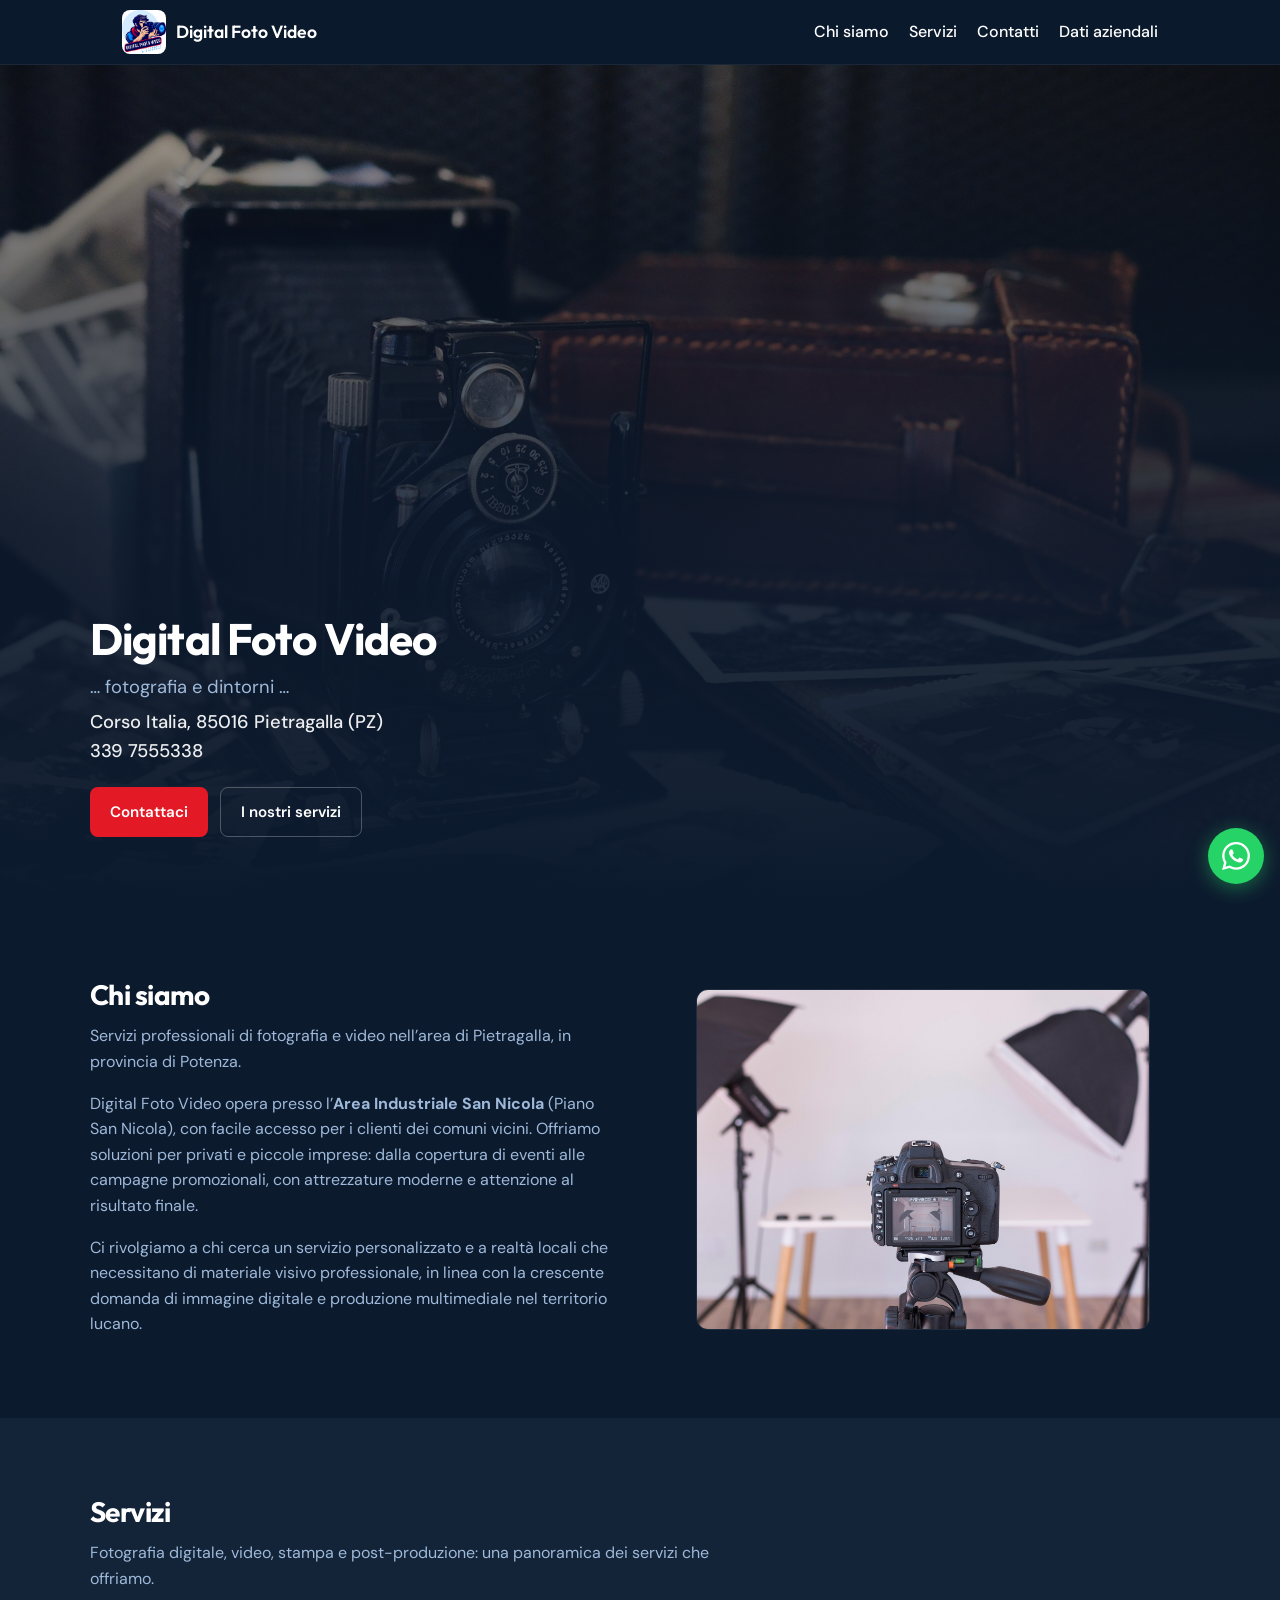
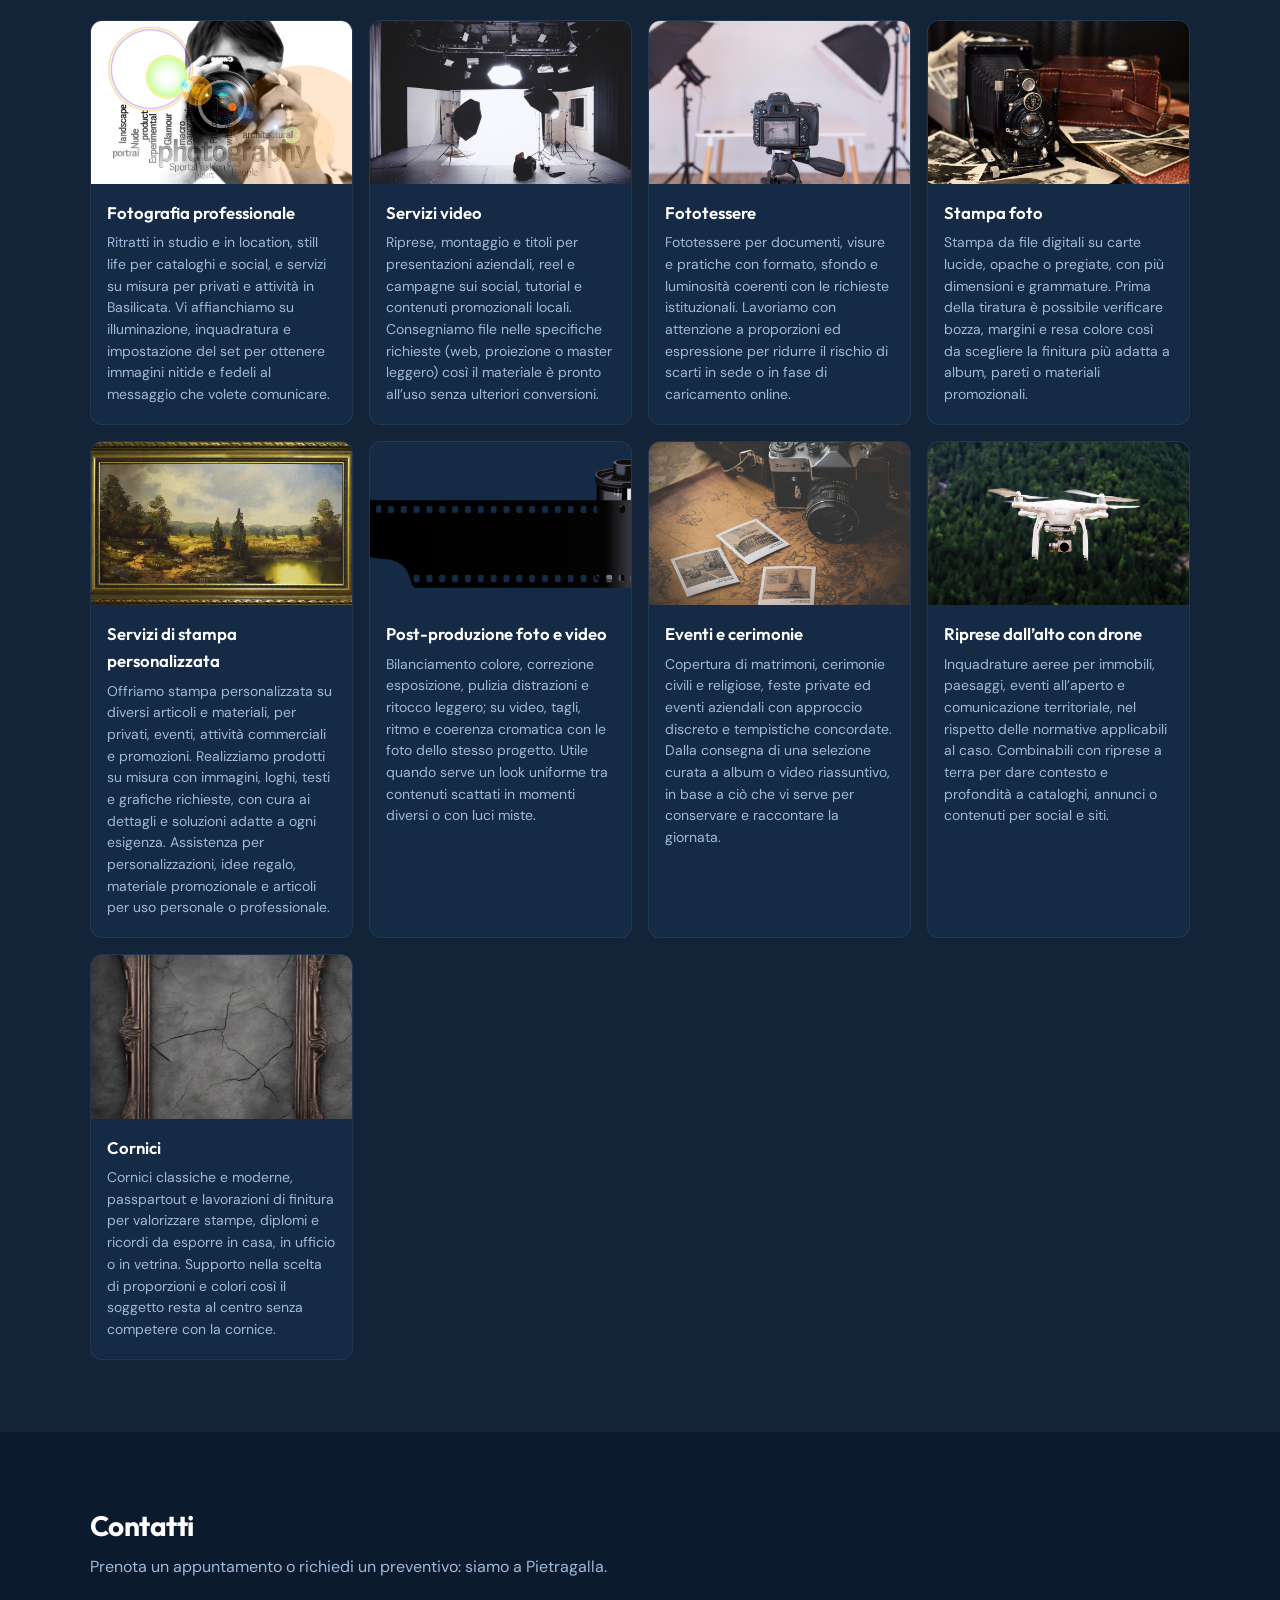
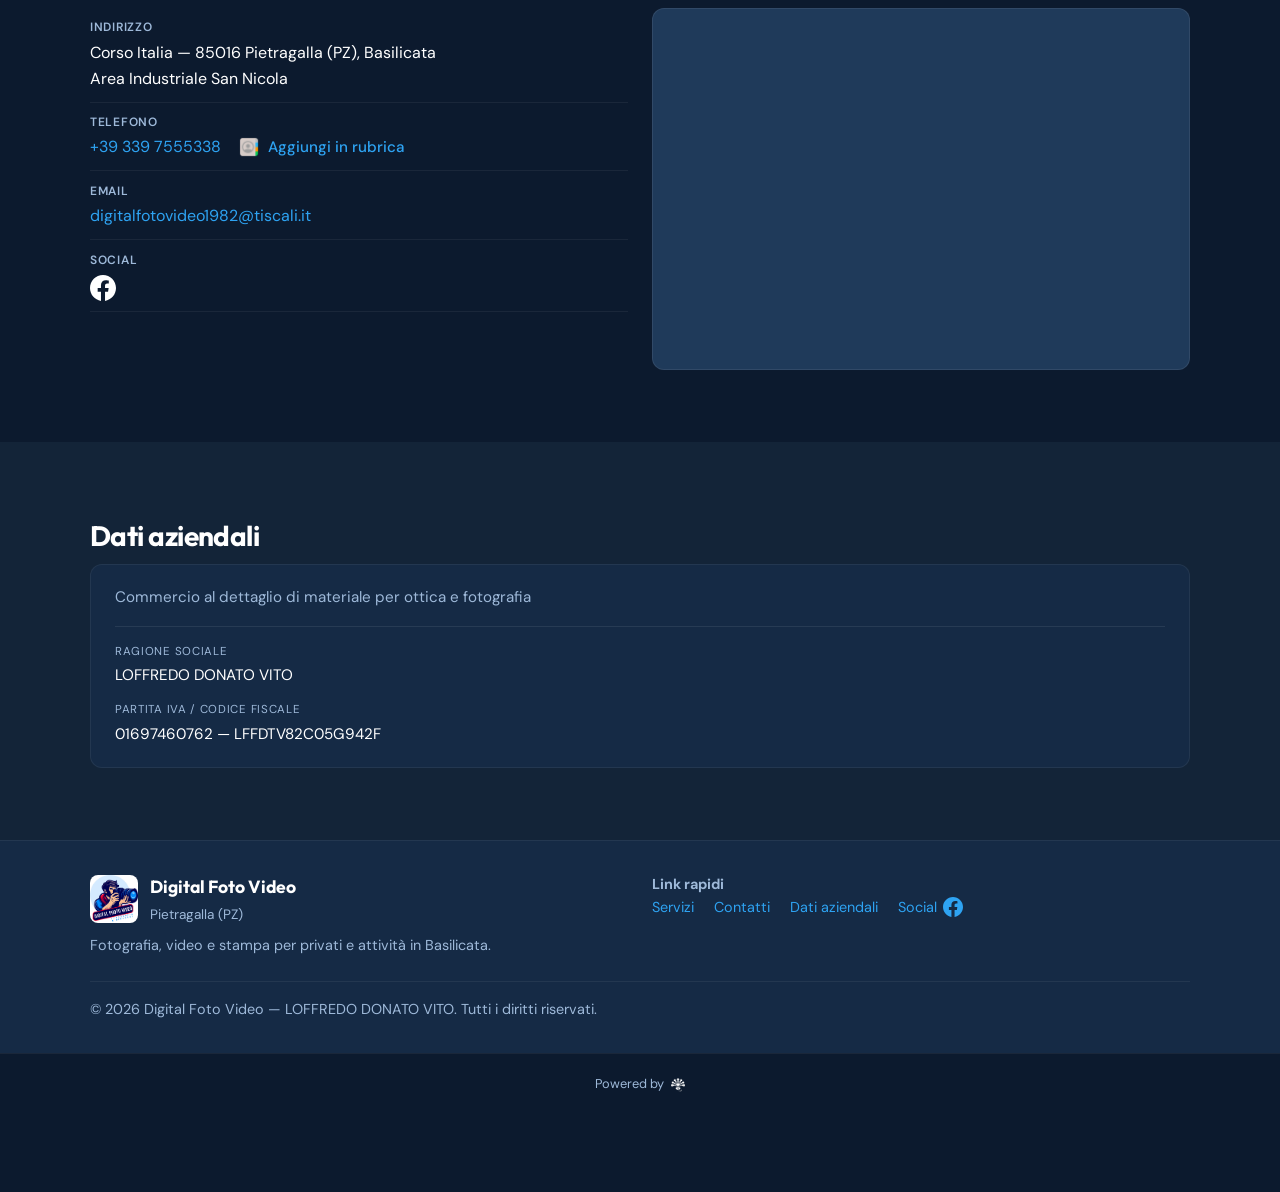
==== index.html @ c23a28ed "feat(ui): web site" ====
<!DOCTYPE html>
<html lang="it">
  <head>
    <meta charset="utf-8" />
    <meta name="viewport" content="width=device-width, initial-scale=1" />
    <meta
      name="description"
      content="Digital Foto Video — fotografia, video e servizi per eventi a Pietragalla (PZ), Basilicata."
    />
    <title>Digital Foto Video | Fotografia e video a Pietragalla</title>
    <link rel="icon" href="assets/logo.jpg" type="image/jpeg" sizes="any" />
    <link rel="apple-touch-icon" href="assets/logo.jpg" />
    <link rel="preconnect" href="https://fonts.googleapis.com" />
    <link rel="preconnect" href="https://fonts.gstatic.com" crossorigin />
    <link
      href="https://fonts.googleapis.com/css2?family=DM+Sans:ital,opsz,wght@0,9..40,400;0,9..40,600;0,9..40,700;1,9..40,400&family=Outfit:wght@600;700&display=swap"
      rel="stylesheet"
    />
    <link rel="stylesheet" href="css/styles.css" />
  </head>
  <body>
    <a class="skip-link" href="#contenuto-principale">Vai al contenuto</a>

    <header class="site-header" id="site-header">
      <input type="checkbox" id="nav-menu-toggle" class="nav-menu-state" tabindex="-1" />
      <div class="header-bar">
        <div class="header-row">
        <div class="header-shell">
        <div class="header-inner">
        <a class="brand" href="index.html" aria-label="Digital Foto Video — Home">
          <img src="assets/logo.jpg" alt="" width="44" height="44" />
          <span class="brand-text">Digital Foto Video</span>
        </a>
        <label
          for="nav-menu-toggle"
          class="nav-toggle"
          role="button"
          tabindex="0"
          aria-controls="menu-principale"
          aria-expanded="false"
          aria-label="Apri o chiudi il menu di navigazione"
        >
          <span></span><span></span><span></span>
        </label>
        </div>
        </div>
      <nav class="site-nav" id="menu-principale" aria-label="Principale">
        <div class="site-nav-sheet">
          <a class="site-nav-home" href="index.html" aria-label="Digital Foto Video — Home">
            <img src="assets/logo.jpg" alt="" width="88" height="88" />
            <span class="site-nav-home-title">Digital Foto Video</span>
          </a>
          <ul class="site-nav-list">
            <li><a href="index.html#chi-siamo">Chi siamo</a></li>
            <li><a href="index.html#servizi">Servizi</a></li>
            <li><a href="index.html#contatti">Contatti</a></li>
            <li><a href="index.html#dati-aziendali">Dati aziendali</a></li>
          </ul>
        </div>
      </nav>
        </div>
      </div>
      <div class="nav-backdrop" id="nav-backdrop" aria-hidden="true"></div>
    </header>

    <main id="contenuto-principale">
      <section class="hero" aria-labelledby="titolo-hero">
        <div class="hero-bg" aria-hidden="true">
          <img
            src="assets/congerdesign-camera-711040_1920.jpg"
            alt=""
            width="1920"
            height="1272"
            fetchpriority="high"
          />
        </div>
        <div class="hero-content">
          <h1 id="titolo-hero">Digital Foto Video</h1>
          <p class="tagline">
            <span class="tagline-line">… fotografia e dintorni …</span>
            <span class="tagline-line tagline-line--meta"
              >Corso Italia, 85016 Pietragalla (PZ)<br />339 7555338</span
            >
          </p>
          <div class="hero-cta">
            <a class="btn btn-primary" href="#contatti">Contattaci</a>
            <a class="btn btn-outline" href="#servizi">I nostri servizi</a>
          </div>
        </div>
      </section>

      <section class="section" id="chi-siamo">
        <div class="section-inner intro-grid">
          <div class="intro-text">
            <h2 class="section-title">Chi siamo</h2>
            <p class="section-lead">
              Servizi professionali di fotografia e video nell’area di Pietragalla, in provincia di Potenza.
            </p>
            <p>
              Digital Foto Video opera presso l’<strong>Area Industriale San Nicola</strong> (Piano San Nicola),
              con facile accesso per i clienti dei comuni vicini. Offriamo soluzioni per privati e piccole imprese:
              dalla copertura di eventi alle campagne promozionali, con attrezzature moderne e attenzione al
              risultato finale.
            </p>
            <p>
              Ci rivolgiamo a chi cerca un servizio personalizzato e a realtà locali che necessitano di materiale
              visivo professionale, in linea con la crescente domanda di immagine digitale e produzione multimediale
              nel territorio lucano.
            </p>
          </div>
          <figure class="intro-media">
            <img
              src="assets/syriary91-studio-5769427_1920.jpg"
              alt="Ambiente studio e attrezzature per fotografia e video"
              width="1920"
              height="1280"
            />
          </figure>
        </div>
      </section>

      <section class="section bg-alt" id="servizi">
        <div class="section-inner">
          <h2 class="section-title">Servizi</h2>
          <p class="section-lead">
            Fotografia digitale, video, stampa e post-produzione: una panoramica dei servizi che offriamo.
          </p>
          <div class="services-grid">
            <article class="service-card" id="servizio-fotografia">
              <img src="assets/geralt-photography-425687_1920.jpg" alt="" width="400" height="250" />
              <div class="service-card-body">
                <h3>Fotografia professionale</h3>
                <p>
                  Ritratti in studio e in location, still life per cataloghi e social, e servizi su misura per privati
                  e attività in Basilicata. Vi affianchiamo su illuminazione, inquadratura e impostazione del set per
                  ottenere immagini nitide e fedeli al messaggio che volete comunicare.
                </p>
              </div>
            </article>
            <article class="service-card" id="servizio-video">
              <img src="assets/pexels-photography-1850469_1920.jpg" alt="" width="400" height="250" />
              <div class="service-card-body">
                <h3>Servizi video</h3>
                <p>
                  Riprese, montaggio e titoli per presentazioni aziendali, reel e campagne sui social, tutorial e
                  contenuti promozionali locali. Consegniamo file nelle specifiche richieste (web, proiezione o
                  master leggero) così il materiale è pronto all’uso senza ulteriori conversioni.
                </p>
              </div>
            </article>
            <article class="service-card" id="servizio-fototessere">
              <img src="assets/syriary91-studio-5769427_1920.jpg" alt="" width="400" height="250" />
              <div class="service-card-body">
                <h3>Fototessere</h3>
                <p>
                  Fototessere per documenti, visure e pratiche con formato, sfondo e luminosità coerenti con le
                  richieste istituzionali. Lavoriamo con attenzione a proporzioni ed espressione per ridurre il rischio
                  di scarti in sede o in fase di caricamento online.
                </p>
              </div>
            </article>
            <article class="service-card" id="servizio-stampa">
              <img src="assets/congerdesign-camera-711040_1920.jpg" alt="" width="400" height="250" />
              <div class="service-card-body">
                <h3>Stampa foto</h3>
                <p>
                  Stampa da file digitali su carte lucide, opache o pregiate, con più dimensioni e grammature. Prima
                  della tiratura è possibile verificare bozza, margini e resa colore così da scegliere la finitura più
                  adatta a album, pareti o materiali promozionali.
                </p>
              </div>
            </article>
            <article class="service-card" id="servizio-stampa-personalizzata">
              <img
                src="assets/frame-anaterate-painting-2901057_1920.jpg"
                alt=""
                width="400"
                height="250"
              />
              <div class="service-card-body">
                <h3>Servizi di stampa personalizzata</h3>
                <p>
                  Offriamo stampa personalizzata su diversi articoli e materiali, per privati, eventi, attività commerciali
                  e promozioni. Realizziamo prodotti su misura con immagini, loghi, testi e grafiche richieste, con cura
                  ai dettagli e soluzioni adatte a ogni esigenza. Assistenza per personalizzazioni, idee regalo,
                  materiale promozionale e articoli per uso personale o professionale.
                </p>
              </div>
            </article>
            <article class="service-card" id="servizio-post-produzione">
              <img src="assets/openclipart-vectors-photography-149174_1920.png" alt="" width="400" height="250" />
              <div class="service-card-body">
                <h3>Post-produzione foto e video</h3>
                <p>
                  Bilanciamento colore, correzione esposizione, pulizia distrazioni e ritocco leggero; su video,
                  tagli, ritmo e coerenza cromatica con le foto dello stesso progetto. Utile quando serve un look
                  uniforme tra contenuti scattati in momenti diversi o con luci miste.
                </p>
              </div>
            </article>
            <article class="service-card" id="servizio-eventi">
              <img src="assets/dariuszsankowski-camera-1130731_1920.jpg" alt="" width="400" height="250" />
              <div class="service-card-body">
                <h3>Eventi e cerimonie</h3>
                <p>
                  Copertura di matrimoni, cerimonie civili e religiose, feste private ed eventi aziendali con
                  approccio discreto e tempistiche concordate. Dalla consegna di una selezione curata a album o video
                  riassuntivo, in base a ciò che vi serve per conservare e raccontare la giornata.
                </p>
              </div>
            </article>
            <article class="service-card" id="servizio-drone">
              <img src="assets/pexels-drone-1866742_1920.jpg" alt="" width="400" height="250" />
              <div class="service-card-body">
                <h3>Riprese dall’alto con drone</h3>
                <p>
                  Inquadrature aeree per immobili, paesaggi, eventi all’aperto e comunicazione territoriale, nel
                  rispetto delle normative applicabili al caso. Combinabili con riprese a terra per dare contesto e
                  profondità a cataloghi, annunci o contenuti per social e siti.
                </p>
              </div>
            </article>
            <article class="service-card" id="servizio-cornici">
              <img
                src="assets/canvas-ai-generated-9268102_1920.jpg"
                alt="Cornice decorativa in stile classico su sfondo scuro"
                width="400"
                height="250"
              />
              <div class="service-card-body">
                <h3>Cornici</h3>
                <p>
                  Cornici classiche e moderne, passpartout e lavorazioni di finitura per valorizzare stampe, diplomi
                  e ricordi da esporre in casa, in ufficio o in vetrina. Supporto nella scelta di proporzioni e colori
                  così il soggetto resta al centro senza competere con la cornice.
                </p>
              </div>
            </article>
          </div>
        </div>
      </section>

      <section class="section" id="contatti">
        <div class="section-inner">
          <h2 class="section-title">Contatti</h2>
          <p class="section-lead">Prenota un appuntamento o richiedi un preventivo: siamo a Pietragalla.</p>
          <div class="two-col">
            <div>
              <ul class="contact-list">
                <li>
                  <strong>Indirizzo</strong>
                  <span>Corso Italia — 85016 Pietragalla (PZ), Basilicata<br />Area Industriale San Nicola</span>
                </li>
                <li>
                  <strong>Telefono</strong>
                  <div class="contact-phone-with-vcard">
                    <a href="tel:+393397555338">+39 339 7555338</a>
                    <a
                      class="contact-vcard"
                      href="assets/contact.vcf"
                      download="contact.vcf"
                      type="text/vcard"
                      aria-label="Aggiungi in rubrica"
                    >
                      <img
                        src="assets/contacts.png"
                        alt=""
                        width="24"
                        height="24"
                        loading="lazy"
                        decoding="async"
                      />
                      <span class="contact-vcard__label">Aggiungi in rubrica</span>
                    </a>
                  </div>
                </li>
                <li>
                  <strong>Email</strong>
                  <a href="mailto:digitalfotovideo1982@tiscali.it">digitalfotovideo1982@tiscali.it</a>
                </li>
                <li>
                  <strong>Social</strong>
                  <a
                    class="contact-fb"
                    href="https://www.facebook.com/VitoLoffredophotographer/"
                    rel="noopener noreferrer"
                    target="_blank"
                    aria-label="Facebook — Vito Loffredo Photographer"
                  >
                    <svg class="icon-facebook" viewBox="0 0 24 24" width="26" height="26" aria-hidden="true">
                      <path
                        fill="currentColor"
                        d="M24 12.073c0-6.627-5.373-12-12-12s-12 5.373-12 12c0 5.99 4.388 10.954 10.125 11.854v-8.385H7.078v-3.47h3.047V9.43c0-3.007 1.792-4.669 4.533-4.669 1.312 0 2.686.235 2.686.235v2.953H15.83c-1.491 0-1.956.925-1.956 1.874v2.25h3.328l-.532 3.47h-2.796v8.385C19.612 23.027 24 18.062 24 12.073z"
                      />
                    </svg>
                  </a>
                </li>
              </ul>
            </div>
            <div class="map-wrap">
              <iframe
                title="Mappa — Digital Foto Video (40°44′13″N 15°48′34″E)"
                loading="lazy"
                referrerpolicy="no-referrer-when-downgrade"
                src="https://www.google.com/maps?q=40.737011%2C15.809450&amp;z=17&amp;hl=it&amp;output=embed"
                allowfullscreen
              ></iframe>
            </div>
          </div>
        </div>
      </section>

      <section class="section bg-alt" id="dati-aziendali">
        <div class="section-inner">
          <h2 class="section-title">Dati aziendali</h2>
          <div class="dati-box">
            <p class="dati-attivita">Commercio al dettaglio di materiale per ottica e fotografia</p>
            <dl>
              <div>
                <dt>Ragione sociale</dt>
                <dd>LOFFREDO DONATO VITO</dd>
              </div>
              <div>
                <dt>Partita IVA / Codice fiscale</dt>
                <dd>01697460762 — LFFDTV82C05G942F</dd>
              </div>
            </dl>
          </div>
        </div>
      </section>
    </main>

    <footer class="site-footer">
      <div class="footer-inner">
        <div>
          <div class="footer-brand">
            <img src="assets/logo.jpg" alt="" width="48" height="48" />
            <div>
              <strong>Digital Foto Video</strong>
              <small>Pietragalla (PZ)</small>
            </div>
          </div>
          <p>Fotografia, video e stampa per privati e attività in Basilicata.</p>
        </div>
        <div>
          <p><strong>Link rapidi</strong></p>
          <nav class="footer-links" aria-label="Piè di pagina">
            <a href="index.html#servizi">Servizi</a>
            <a href="index.html#contatti">Contatti</a>
            <a href="index.html#dati-aziendali">Dati aziendali</a>
            <a
              class="footer-social"
              href="https://www.facebook.com/VitoLoffredophotographer/"
              rel="noopener noreferrer"
              target="_blank"
              aria-label="Social — Facebook"
            >
              <span>Social</span>
              <svg class="icon-facebook" viewBox="0 0 24 24" width="20" height="20" aria-hidden="true">
                <path
                  fill="currentColor"
                  d="M24 12.073c0-6.627-5.373-12-12-12s-12 5.373-12 12c0 5.99 4.388 10.954 10.125 11.854v-8.385H7.078v-3.47h3.047V9.43c0-3.007 1.792-4.669 4.533-4.669 1.312 0 2.686.235 2.686.235v2.953H15.83c-1.491 0-1.956.925-1.956 1.874v2.25h3.328l-.532 3.47h-2.796v8.385C19.612 23.027 24 18.062 24 12.073z"
                />
              </svg>
            </a>
          </nav>
        </div>
        <p class="copyright">© <span id="anno"></span> Digital Foto Video — LOFFREDO DONATO VITO. Tutti i diritti riservati.</p>
      </div>
    </footer>

    <div class="powered" role="contentinfo" aria-label="Realizzazione sito">
      <p class="powered-inner">
        <a
          class="powered-link"
          href="https://www.sabiasrl.com"
          target="_blank"
          rel="noopener noreferrer"
        >
          <span class="powered-label">Powered by</span>
          <img
            class="powered-badge"
            src="assets/powered-by.png"
            alt="Sabia Srl"
            loading="lazy"
            decoding="async"
          />
        </a>
      </p>
    </div>

    <a
      class="whatsapp-fab"
      href="https://wa.me/393397555338?text=Ciao%2C%20vorrei%20informazioni%20su%20Digital%20Foto%20Video."
      rel="noopener noreferrer"
      target="_blank"
      aria-label="Scrivici su WhatsApp"
    >
      <svg viewBox="0 0 24 24" fill="currentColor" aria-hidden="true">
        <path
          d="M17.472 14.382c-.297-.149-1.758-.867-2.03-.967-.273-.099-.471-.148-.67.15-.197.297-.767.966-.94 1.164-.173.199-.347.223-.644.075-.297-.15-1.255-.463-2.39-1.475-.883-.788-1.48-1.761-1.653-2.059-.173-.297-.018-.458.13-.606.134-.133.298-.347.446-.52.149-.174.198-.298.298-.497.099-.198.05-.371-.025-.52-.075-.149-.669-1.612-.916-2.207-.242-.579-.487-.5-.669-.51-.173-.008-.371-.01-.57-.01-.198 0-.52.074-.792.372-.272.297-1.04 1.016-1.04 2.479 0 1.462 1.065 2.875 1.213 3.074.149.198 2.096 3.2 5.077 4.487.709.306 1.262.489 1.694.625.712.227 1.36.195 1.871.118.571-.085 1.758-.719 2.006-1.413.248-.694.248-1.289.173-1.413-.074-.124-.272-.198-.57-.347m-5.421 7.403h-.004a9.87 9.87 0 01-5.031-1.378l-.361-.214-3.741.982.998-3.648-.235-.374a9.86 9.86 0 01-1.51-5.26c.001-5.45 4.436-9.884 9.888-9.884 2.64 0 5.122 1.03 6.988 2.898a9.825 9.825 0 012.893 6.994c-.003 5.45-4.435 9.884-9.883 9.884m8.413-18.297A11.815 11.815 0 0012.05 0C5.495 0 .16 5.335.157 11.892c0 2.096.547 4.142 1.588 5.945L.057 24l6.305-1.654a11.882 11.882 0 005.683 1.448h.005c6.554 0 11.89-5.335 11.893-11.893a11.821 11.821 0 00-3.48-8.413z"
        />
      </svg>
      <span class="sr-only">WhatsApp</span>
    </a>

    <script src="js/main.js"></script>
    <script>
      document.getElementById("anno").textContent = new Date().getFullYear();
    </script>
  </body>
</html>
---- css/styles.css ----
/* Digital Foto Video — mobile first */
:root {
  /* Colori logo: navy banner, rosso cornice, blu tagline, cerchio azzurro chiaro */
  --logo-navy: #152a45;
  --logo-navy-deep: #0c1a2e;
  --logo-red: #e31926;
  --logo-blue: #2ea3f2;
  --logo-sky: #c5e5fb;

  --bg: var(--logo-navy-deep);
  --bg-elevated: var(--logo-navy);
  --surface: #1f3a5a;
  --text: #ffffff;
  --text-muted: #9eb9d9;
  --link: var(--logo-blue);
  --link-soft: rgba(46, 163, 242, 0.14);
  --accent: var(--logo-red);
  --accent-soft: rgba(227, 25, 38, 0.18);
  --accent-border: rgba(227, 25, 38, 0.52);
  --whatsapp: #25d366;
  --radius: 12px;
  --radius-sm: 8px;
  --font-sans: "DM Sans", system-ui, sans-serif;
  --font-display: "Outfit", var(--font-sans);
  --space: clamp(1rem, 4vw, 2rem);
  --header-h: 64px;
}

*,
*::before,
*::after {
  box-sizing: border-box;
}

html {
  scroll-behavior: smooth;
}

body {
  margin: 0;
  font-family: var(--font-sans);
  font-size: 1rem;
  line-height: 1.6;
  color: var(--text);
  background: var(--bg);
  padding-bottom: 5rem;
}

img {
  max-width: 100%;
  height: auto;
  display: block;
}

a {
  color: var(--link);
  text-decoration: none;
}

a:hover,
a:focus-visible {
  text-decoration: underline;
}

:focus-visible {
  outline: 2px solid var(--link);
  outline-offset: 2px;
}

.skip-link {
  position: absolute;
  left: -9999px;
  top: auto;
  width: 1px;
  height: 1px;
  overflow: hidden;
}

.skip-link:focus {
  left: var(--space);
  top: var(--space);
  width: auto;
  height: auto;
  padding: 0.5rem 1rem;
  background: var(--accent);
  color: #fff;
  z-index: 1000;
}

/* Header — barra superiore (blur) separata dallo sticky così il menu fixed usa il viewport */
.site-header {
  position: -webkit-sticky;
  position: sticky;
  top: 0;
  z-index: 200;
  overflow: visible;
}

.header-bar {
  position: relative;
  z-index: 3;
  width: 100%;
  background: rgba(12, 26, 46, 0.97);
  border-bottom: 1px solid rgba(255, 255, 255, 0.06);
}

.header-row {
  max-width: 1100px;
  margin: 0 auto;
  padding: 0 var(--space);
  min-height: var(--header-h);
  display: flex;
  flex-direction: row;
  flex-wrap: nowrap;
  align-items: center;
  gap: 1rem;
  box-sizing: border-box;
}

.header-shell {
  flex: 1 1 auto;
  min-width: 0;
  height: 100%;
  display: flex;
  align-items: center;
}

.header-inner {
  position: relative;
  z-index: 2;
  width: 100%;
  height: var(--header-h);
  display: flex;
  align-items: center;
  justify-content: space-between;
  gap: 1rem;
}

.brand {
  display: flex;
  align-items: center;
  gap: 0.65rem;
  color: var(--text);
  text-decoration: none;
  font-family: var(--font-display);
  font-weight: 600;
  font-size: clamp(0.95rem, 3vw, 1.1rem);
  min-width: 0;
}

.brand:hover,
.brand:focus-visible {
  text-decoration: none;
  color: var(--link);
}

.brand img {
  width: 44px;
  height: 44px;
  object-fit: cover;
  border-radius: var(--radius-sm);
  flex-shrink: 0;
}

.brand-text {
  white-space: nowrap;
  overflow: hidden;
  text-overflow: ellipsis;
}

.nav-menu-state {
  position: absolute;
  width: 1px;
  height: 1px;
  margin: -1px;
  padding: 0;
  overflow: hidden;
  clip: rect(0, 0, 0, 0);
  white-space: nowrap;
  border: 0;
}

.nav-toggle {
  display: flex;
  flex-direction: column;
  justify-content: center;
  gap: 5px;
  width: 44px;
  height: 44px;
  padding: 0;
  border: none;
  background: transparent;
  cursor: pointer;
  color: var(--text);
}

.nav-toggle span {
  display: block;
  height: 2px;
  width: 22px;
  background: currentColor;
  border-radius: 1px;
  transition: transform 0.2s, opacity 0.2s;
}

.site-header:has(#nav-menu-toggle:checked) .nav-toggle span:nth-child(1) {
  transform: translateY(7px) rotate(45deg);
}

.site-header:has(#nav-menu-toggle:checked) .nav-toggle span:nth-child(2) {
  opacity: 0;
}

.site-header:has(#nav-menu-toggle:checked) .nav-toggle span:nth-child(3) {
  transform: translateY(-7px) rotate(-45deg);
}

.nav-backdrop {
  display: none;
}

.site-nav {
  position: fixed;
  inset: 0;
  z-index: 2;
  background: var(--logo-navy-deep);
  padding: 0;
  padding-top: var(--header-h);
  opacity: 0;
  visibility: hidden;
  pointer-events: none;
  transition: opacity 0.28s ease, visibility 0.28s;
  overflow-y: auto;
  overflow-x: hidden;
  border-top: none;
  box-sizing: border-box;
}

.site-nav-list {
  list-style: none;
  margin: 0;
  padding: 0;
}

/* Wrapper: mobile = flex column fullscreen; desktop = contents (children lay out in .site-nav) */
.site-nav-sheet {
  display: contents;
}

.site-nav-home {
  display: none;
}

.site-nav-list a {
  display: block;
  padding: 0.85rem 0;
  color: var(--text);
  border-bottom: 1px solid rgba(255, 255, 255, 0.06);
  font-weight: 500;
}

.site-nav-list a:hover,
.site-nav-list a:focus-visible {
  color: var(--link);
  text-decoration: none;
}

@media (max-width: 899px) {
  body:has(#nav-menu-toggle:checked) {
    overflow: hidden;
  }

  .brand-text {
    position: absolute;
    width: 1px;
    height: 1px;
    padding: 0;
    margin: -1px;
    overflow: hidden;
    clip: rect(0, 0, 0, 0);
    white-space: nowrap;
    border: 0;
  }

  .nav-backdrop {
    display: block;
    position: fixed;
    inset: 0;
    z-index: 1;
    background: rgba(2, 8, 18, 0.62);
    backdrop-filter: blur(6px);
    -webkit-backdrop-filter: blur(6px);
    opacity: 0;
    visibility: hidden;
    transition: opacity 0.28s ease, visibility 0.28s;
    pointer-events: none;
  }

  .site-header:has(#nav-menu-toggle:checked) .nav-backdrop {
    opacity: 1;
    visibility: visible;
    pointer-events: auto;
  }

  .site-nav {
    position: fixed;
    inset: 0;
    z-index: 2;
    padding: 0;
    padding-top: var(--header-h);
    display: flex;
    flex-direction: column;
    min-height: 100dvh;
    border-top: none;
    box-sizing: border-box;
    overflow-y: auto;
  }

  .site-header:has(#nav-menu-toggle:checked) .site-nav {
    opacity: 1;
    visibility: visible;
    pointer-events: auto;
  }

  .site-nav-sheet {
    display: flex;
    flex-direction: column;
    flex: 1;
    min-height: 0;
    width: 100%;
    max-width: 1100px;
    margin: 0 auto;
    padding: 0 var(--space) max(1.25rem, env(safe-area-inset-bottom, 0px));
    box-sizing: border-box;
  }

  .site-nav-home {
    display: flex;
    flex-direction: column;
    align-items: center;
    justify-content: center;
    gap: 0.85rem;
    flex: 1;
    min-height: 0;
    padding: clamp(1rem, 5vw, 2.5rem) 0;
    margin: 0;
    text-decoration: none;
    color: var(--text);
    -webkit-tap-highlight-color: transparent;
  }

  .site-nav-home:hover,
  .site-nav-home:focus-visible {
    text-decoration: none;
    color: var(--link);
  }

  .site-nav-home img {
    width: clamp(72px, 20vw, 104px);
    height: auto;
    aspect-ratio: 1;
    object-fit: cover;
    border-radius: var(--radius);
    flex-shrink: 0;
  }

  .site-nav-home-title {
    font-family: var(--font-display);
    font-size: clamp(1.2rem, 4.5vw, 1.5rem);
    font-weight: 700;
    text-align: center;
    line-height: 1.2;
    max-width: 16em;
    text-wrap: balance;
  }

  .site-nav-list {
    flex-shrink: 0;
    width: 100%;
    display: flex;
    flex-direction: column;
    gap: 0;
    padding-top: 0.5rem;
    border-top: 1px solid rgba(255, 255, 255, 0.1);
  }

  .site-nav-list > li {
    margin: 0;
  }

  .site-nav-list > li > a {
    display: flex;
    align-items: center;
    justify-content: flex-start;
    min-height: 3.25rem;
    padding: 0.85rem 0.35rem 0.85rem 0;
    margin: 0;
    font-size: clamp(1.05rem, 3.8vw, 1.2rem);
    font-weight: 600;
    letter-spacing: 0.01em;
    text-align: left;
    border-bottom: 1px solid rgba(255, 255, 255, 0.08);
  }

  .site-nav-list > li:last-child > a {
    border-bottom: none;
    padding-bottom: 0.35rem;
  }
}

@media (min-width: 900px) {
  .nav-backdrop {
    display: none !important;
  }

  .header-shell {
    flex: 0 1 auto;
    width: auto;
  }

  .header-inner {
    z-index: auto;
    width: auto;
    height: var(--header-h);
  }

  .nav-toggle {
    display: none;
  }

  .site-nav {
    position: static;
    inset: auto;
    z-index: auto;
    display: flex;
    flex: 1;
    align-items: center;
    justify-content: flex-end;
    min-width: 0;
    opacity: 1;
    visibility: visible;
    pointer-events: auto;
    transform: none;
    padding: 0;
    min-height: 0;
    border: none;
    overflow: visible;
    background: transparent;
    transition: none;
  }

  .site-nav-list {
    display: flex;
    align-items: center;
    gap: 0.25rem 1.25rem;
    flex-wrap: wrap;
    justify-content: flex-end;
  }

  .site-nav-list a {
    padding: 0.35rem 0;
    border: none;
  }
}

/* Hero — altezza viewport (sotto header) */
.hero {
  position: relative;
  min-height: calc(100vh - var(--header-h));
  min-height: calc(100svh - var(--header-h));
  min-height: calc(100dvh - var(--header-h));
  display: flex;
  align-items: flex-end;
  padding: var(--space);
  padding-bottom: clamp(2rem, 8vw, 4rem);
}

.hero-bg {
  position: absolute;
  inset: 0;
  z-index: 0;
}

.hero-bg img {
  width: 100%;
  height: 100%;
  object-fit: cover;
}

.hero-bg::after {
  content: "";
  position: absolute;
  inset: 0;
  background: linear-gradient(
    to top,
    var(--bg) 0%,
    rgba(12, 26, 46, 0.88) 45%,
    rgba(12, 26, 46, 0.35) 100%
  );
}

.hero-content {
  position: relative;
  z-index: 1;
  max-width: 1100px;
  margin: 0 auto;
  width: 100%;
}

.hero h1 {
  font-family: var(--font-display);
  font-weight: 700;
  font-size: clamp(1.75rem, 6vw, 2.75rem);
  line-height: 1.15;
  margin: 0 0 0.5rem;
  letter-spacing: -0.02em;
}

.hero .tagline {
  color: var(--text-muted);
  font-size: clamp(1rem, 2.5vw, 1.15rem);
  margin: 0 0 1.25rem;
  max-width: 42ch;
}

.tagline-line {
  display: block;
}

.tagline-line + .tagline-line {
  margin-top: 0.35rem;
}

.tagline-line--meta {
  color: var(--text);
  opacity: 0.92;
  font-weight: 500;
}

.hero-cta {
  display: flex;
  flex-wrap: wrap;
  gap: 0.75rem;
}

.btn {
  display: inline-flex;
  align-items: center;
  justify-content: center;
  gap: 0.5rem;
  padding: 0.75rem 1.25rem;
  border-radius: var(--radius-sm);
  font-weight: 600;
  font-size: 0.95rem;
  border: none;
  cursor: pointer;
  text-decoration: none;
  transition: background 0.2s, transform 0.15s;
}

.btn:hover,
.btn:focus-visible {
  text-decoration: none;
  transform: translateY(-1px);
}

.btn-primary {
  background: var(--accent);
  color: #fff;
}

.btn-primary:hover {
  filter: brightness(1.08);
}

.btn-outline {
  background: transparent;
  color: var(--text);
  border: 1px solid rgba(255, 255, 255, 0.25);
}

.btn-outline:hover {
  border-color: var(--link);
  color: var(--link);
}

/* Sections */
.section {
  padding: clamp(2.5rem, 8vw, 4.5rem) var(--space);
}

.section-inner {
  max-width: 1100px;
  margin: 0 auto;
}

.section-title {
  font-family: var(--font-display);
  font-size: clamp(1.35rem, 4vw, 1.75rem);
  font-weight: 700;
  margin: 0 0 0.35rem;
  letter-spacing: -0.02em;
}

.section-lead {
  color: var(--text-muted);
  margin: 0 0 1.75rem;
  max-width: 60ch;
}

/* Offset scroll per header sticky (link nel menu) */
.section[id],
.service-card[id] {
  scroll-margin-top: calc(var(--header-h) + 1rem);
}

@media (max-width: 899px) {
  .section[id],
  .service-card[id] {
    scroll-margin-top: calc(var(--header-h) + 1.35rem);
  }
}

/* Intro */
.intro-grid {
  display: grid;
  gap: 1.5rem;
  align-items: start;
}

@media (min-width: 700px) {
  .intro-grid {
    grid-template-columns: 1fr 1fr;
    gap: 2rem;
  }
}

.intro-text p {
  margin: 0 0 1rem;
  color: var(--text-muted);
}

.intro-text p:last-child {
  margin-bottom: 0;
}

.intro-media {
  border-radius: var(--radius);
  overflow: hidden;
  border: 1px solid rgba(255, 255, 255, 0.08);
}

.intro-media img {
  width: 100%;
  aspect-ratio: 4/3;
  object-fit: cover;
}

/* Services grid */
.services-grid {
  display: grid;
  gap: 1rem;
}

@media (min-width: 520px) {
  .services-grid {
    grid-template-columns: repeat(2, 1fr);
  }
}

@media (min-width: 900px) {
  .services-grid {
    grid-template-columns: repeat(4, 1fr);
  }
}

.service-card {
  display: flex;
  flex-direction: column;
  background: var(--bg-elevated);
  border-radius: var(--radius);
  overflow: hidden;
  border: 1px solid rgba(255, 255, 255, 0.06);
  text-decoration: none;
  color: inherit;
  transition: border-color 0.2s, transform 0.2s;
}

.service-card:hover,
.service-card:focus-visible {
  text-decoration: none;
  border-color: var(--accent-border);
  transform: translateY(-2px);
}

.service-card img {
  width: 100%;
  aspect-ratio: 16/10;
  object-fit: cover;
}

.service-card-body {
  padding: 1rem 1rem 1.15rem;
  flex: 1;
  display: flex;
  flex-direction: column;
}

.service-card h3 {
  font-family: var(--font-display);
  font-size: 1.05rem;
  margin: 0 0 0.35rem;
  font-weight: 600;
}

.service-card p {
  margin: 0;
  font-size: 0.875rem;
  line-height: 1.55;
  color: var(--text-muted);
  flex: 1;
}

.contact-fb {
  display: inline-flex;
  align-items: center;
  color: var(--text);
  margin-top: 0.15rem;
}

.contact-fb:hover,
.contact-fb:focus-visible {
  color: var(--link);
  text-decoration: none;
}

.icon-facebook {
  flex-shrink: 0;
}

.footer-social {
  display: inline-flex;
  align-items: center;
  gap: 0.4rem;
  color: var(--link);
  text-decoration: none;
}

.footer-social:hover,
.footer-social:focus-visible {
  text-decoration: underline;
}

.dati-attivita {
  margin: 0 0 1rem;
  padding-bottom: 1rem;
  border-bottom: 1px solid rgba(255, 255, 255, 0.08);
  font-size: 0.95rem;
  color: var(--text-muted);
}

/* Contatti & maps */
.two-col {
  display: grid;
  gap: 1.5rem;
}

@media (min-width: 768px) {
  .two-col {
    grid-template-columns: 1fr 1fr;
    align-items: start;
  }
}

.contact-list {
  list-style: none;
  margin: 0;
  padding: 0;
}

.contact-list li {
  padding: 0.65rem 0;
  border-bottom: 1px solid rgba(255, 255, 255, 0.06);
  display: flex;
  flex-direction: column;
  gap: 0.15rem;
}

.contact-list strong {
  font-size: 0.75rem;
  text-transform: uppercase;
  letter-spacing: 0.06em;
  color: var(--text-muted);
  font-weight: 600;
}

.contact-phone-with-vcard {
  display: flex;
  flex-wrap: wrap;
  align-items: center;
  gap: 0.5rem 1rem;
}

.contact-vcard {
  display: inline-flex;
  align-items: center;
  gap: 0.45rem;
  color: var(--link);
  text-decoration: none;
  font-size: 0.95rem;
  font-weight: 500;
}

.contact-vcard:hover,
.contact-vcard:focus-visible {
  text-decoration: underline;
}

.contact-vcard img {
  width: 24px;
  height: 24px;
  flex-shrink: 0;
  display: block;
}

.map-wrap {
  border-radius: var(--radius);
  overflow: hidden;
  border: 1px solid rgba(255, 255, 255, 0.08);
  min-height: 240px;
  background: var(--surface);
}

.map-wrap iframe {
  width: 100%;
  height: min(320px, 50vh);
  border: 0;
  display: block;
}

@media (min-width: 768px) {
  .map-wrap iframe {
    height: 360px;
  }
}

/* Dati aziendali */
.dati-box {
  background: var(--bg-elevated);
  border: 1px solid rgba(255, 255, 255, 0.06);
  border-radius: var(--radius);
  padding: 1.25rem 1.5rem;
}

.dati-box dl {
  margin: 0;
  display: grid;
  gap: 0.85rem;
}

.dati-box dt {
  font-size: 0.72rem;
  text-transform: uppercase;
  letter-spacing: 0.06em;
  color: var(--text-muted);
  margin: 0;
}

.dati-box dd {
  margin: 0.15rem 0 0;
  font-size: 0.95rem;
}

/* Powered by (sotto il footer) */
.powered {
  text-align: center;
  padding: 1rem var(--space);
  border-top: 1px solid rgba(255, 255, 255, 0.06);
  background: var(--bg);
}

.powered-inner {
  margin: 0;
}

.powered-link {
  display: inline-flex;
  align-items: center;
  justify-content: center;
  gap: 0.45rem;
  color: var(--text-muted);
  text-decoration: none;
  font-size: 0.8rem;
}

.powered-link:hover,
.powered-link:focus-visible {
  color: var(--link);
  text-decoration: none;
}

.powered-link:focus-visible {
  outline: 2px solid var(--link);
  outline-offset: 3px;
}

.powered-label {
  white-space: nowrap;
}

.powered-badge {
  display: block;
  width: auto;
  height: 14px;
  border-radius: 4px;
}

/* Footer */
.site-footer {
  background: var(--bg-elevated);
  border-top: 1px solid rgba(255, 255, 255, 0.06);
  padding: 2rem var(--space);
}

.footer-inner {
  max-width: 1100px;
  margin: 0 auto;
  display: grid;
  gap: 1.5rem;
}

@media (min-width: 600px) {
  .footer-inner {
    grid-template-columns: 1fr 1fr;
  }
}

.footer-brand {
  display: flex;
  align-items: center;
  gap: 0.75rem;
  margin-bottom: 0.5rem;
}

.footer-brand img {
  width: 48px;
  height: 48px;
  border-radius: var(--radius-sm);
  object-fit: cover;
}

.footer-brand strong {
  font-family: var(--font-display);
  display: block;
  font-size: 1.1rem;
}

.footer-brand small {
  color: var(--text-muted);
  font-size: 0.85rem;
}

.site-footer p {
  margin: 0;
  font-size: 0.9rem;
  color: var(--text-muted);
}

.footer-links {
  display: flex;
  flex-wrap: wrap;
  gap: 0.75rem 1.25rem;
}

.footer-links a {
  font-size: 0.9rem;
}

.copyright {
  grid-column: 1 / -1;
  padding-top: 1rem;
  border-top: 1px solid rgba(255, 255, 255, 0.06);
  font-size: 0.8rem;
  color: var(--text-muted);
}

/* WhatsApp FAB */
.whatsapp-fab {
  position: fixed;
  bottom: max(1rem, env(safe-area-inset-bottom));
  right: max(1rem, env(safe-area-inset-right));
  z-index: 200;
  width: 56px;
  height: 56px;
  border-radius: 50%;
  background: var(--whatsapp);
  color: #fff;
  display: flex;
  align-items: center;
  justify-content: center;
  box-shadow: 0 4px 20px rgba(37, 211, 102, 0.45);
  text-decoration: none;
  transition: transform 0.2s, box-shadow 0.2s;
}

.whatsapp-fab:hover,
.whatsapp-fab:focus-visible {
  text-decoration: none;
  transform: scale(1.06);
  box-shadow: 0 6px 28px rgba(37, 211, 102, 0.55);
}

.whatsapp-fab svg {
  width: 28px;
  height: 28px;
}

.sr-only {
  position: absolute;
  width: 1px;
  height: 1px;
  padding: 0;
  margin: -1px;
  overflow: hidden;
  clip: rect(0, 0, 0, 0);
  border: 0;
}

/* Service detail page */
.page-hero {
  position: relative;
  min-height: 200px;
  max-height: 380px;
}

@media (min-width: 700px) {
  .page-hero {
    min-height: 280px;
    max-height: 420px;
  }
}

.page-hero img {
  width: 100%;
  height: 100%;
  min-height: 200px;
  max-height: 380px;
  object-fit: cover;
}

@media (min-width: 700px) {
  .page-hero img {
    min-height: 280px;
    max-height: 420px;
  }
}

.page-hero::after {
  content: "";
  position: absolute;
  inset: 0;
  background: linear-gradient(to top, var(--bg), transparent 60%);
}

.page-hero h1 {
  position: absolute;
  bottom: 0;
  left: 0;
  right: 0;
  z-index: 1;
  margin: 0;
  padding: var(--space);
  padding-top: 3rem;
  font-family: var(--font-display);
  font-size: clamp(1.5rem, 5vw, 2.25rem);
  max-width: 1100px;
  margin-inline: auto;
  width: 100%;
}

.breadcrumb {
  max-width: 1100px;
  margin: 0 auto;
  padding: 1rem var(--space) 0;
  font-size: 0.85rem;
  color: var(--text-muted);
}

.breadcrumb a {
  color: var(--text-muted);
}

.breadcrumb a:hover {
  color: var(--link);
}

.article-body {
  max-width: 65ch;
}

.article-body p {
  color: var(--text-muted);
  margin: 0 0 1rem;
}

.article-body ul {
  color: var(--text-muted);
  padding-left: 1.25rem;
  margin: 0 0 1rem;
}

.article-body li {
  margin-bottom: 0.35rem;
}

.bg-alt {
  background: #132438;
}
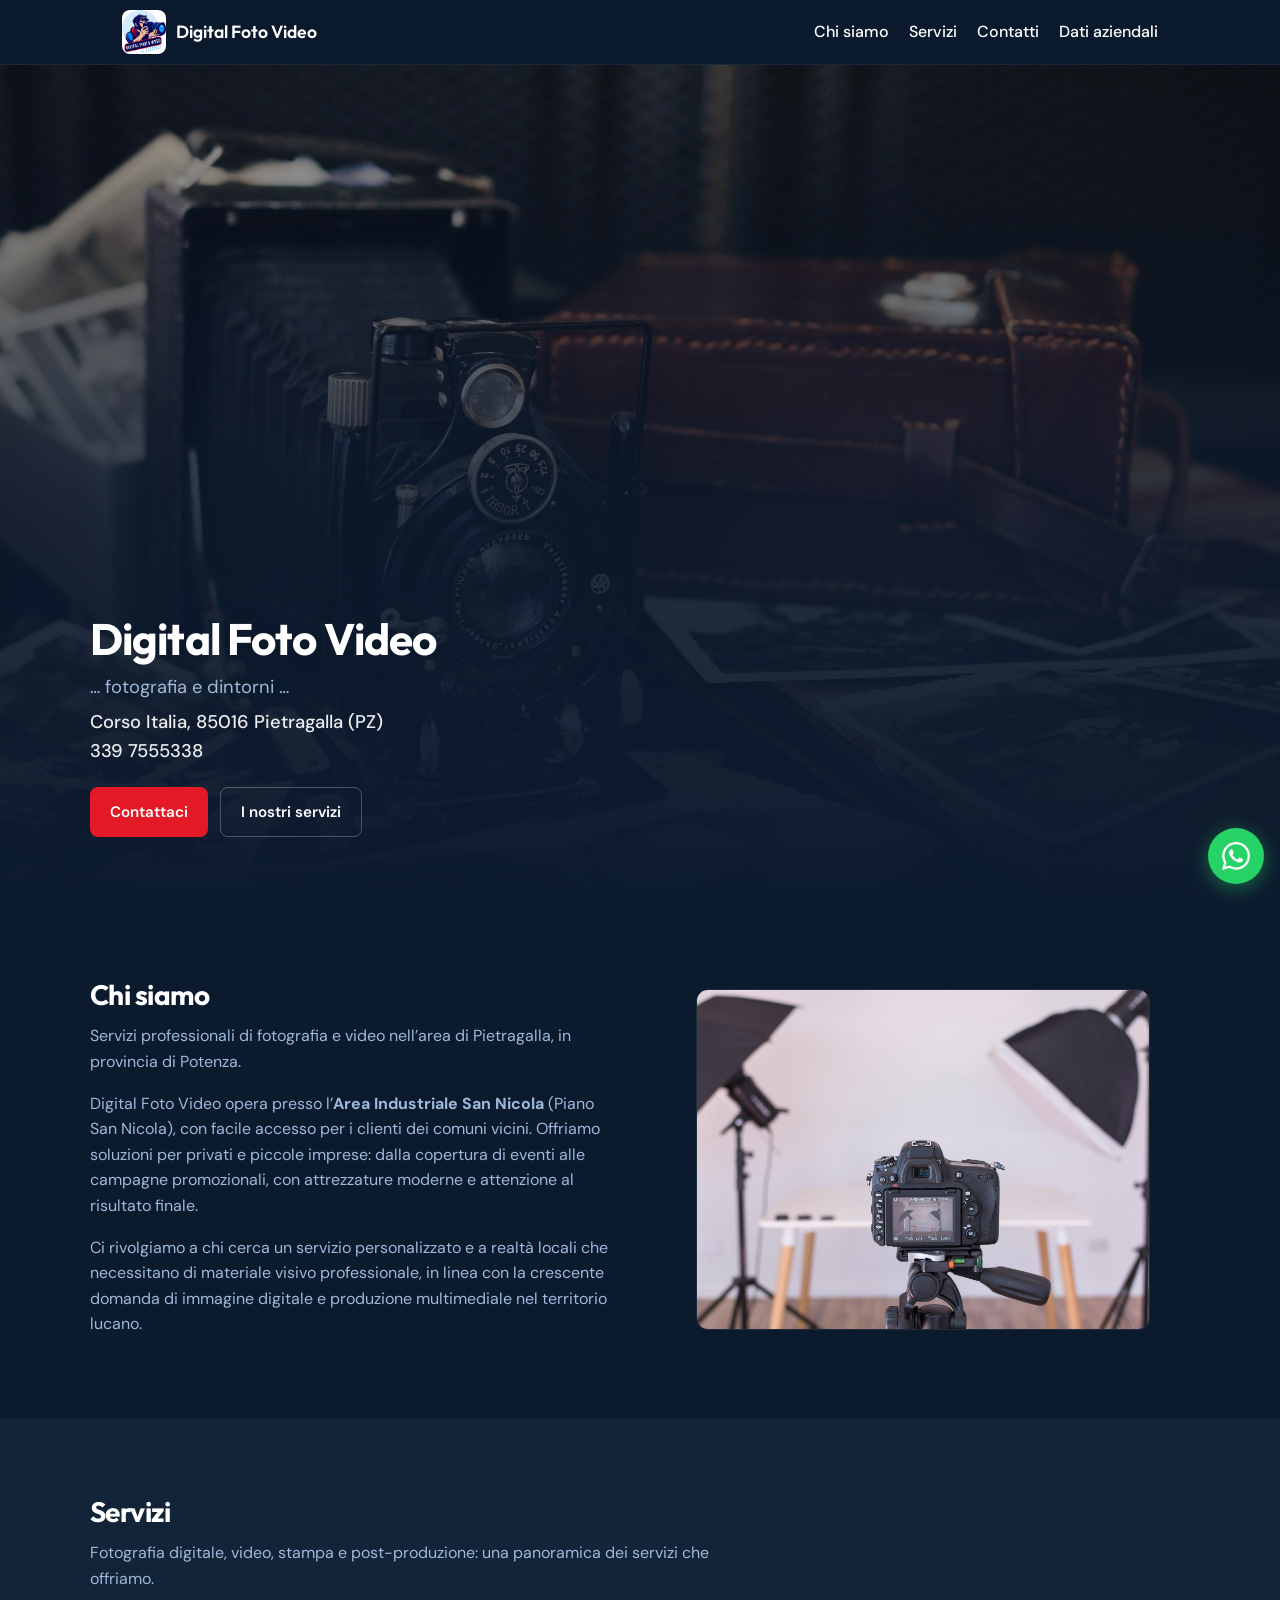
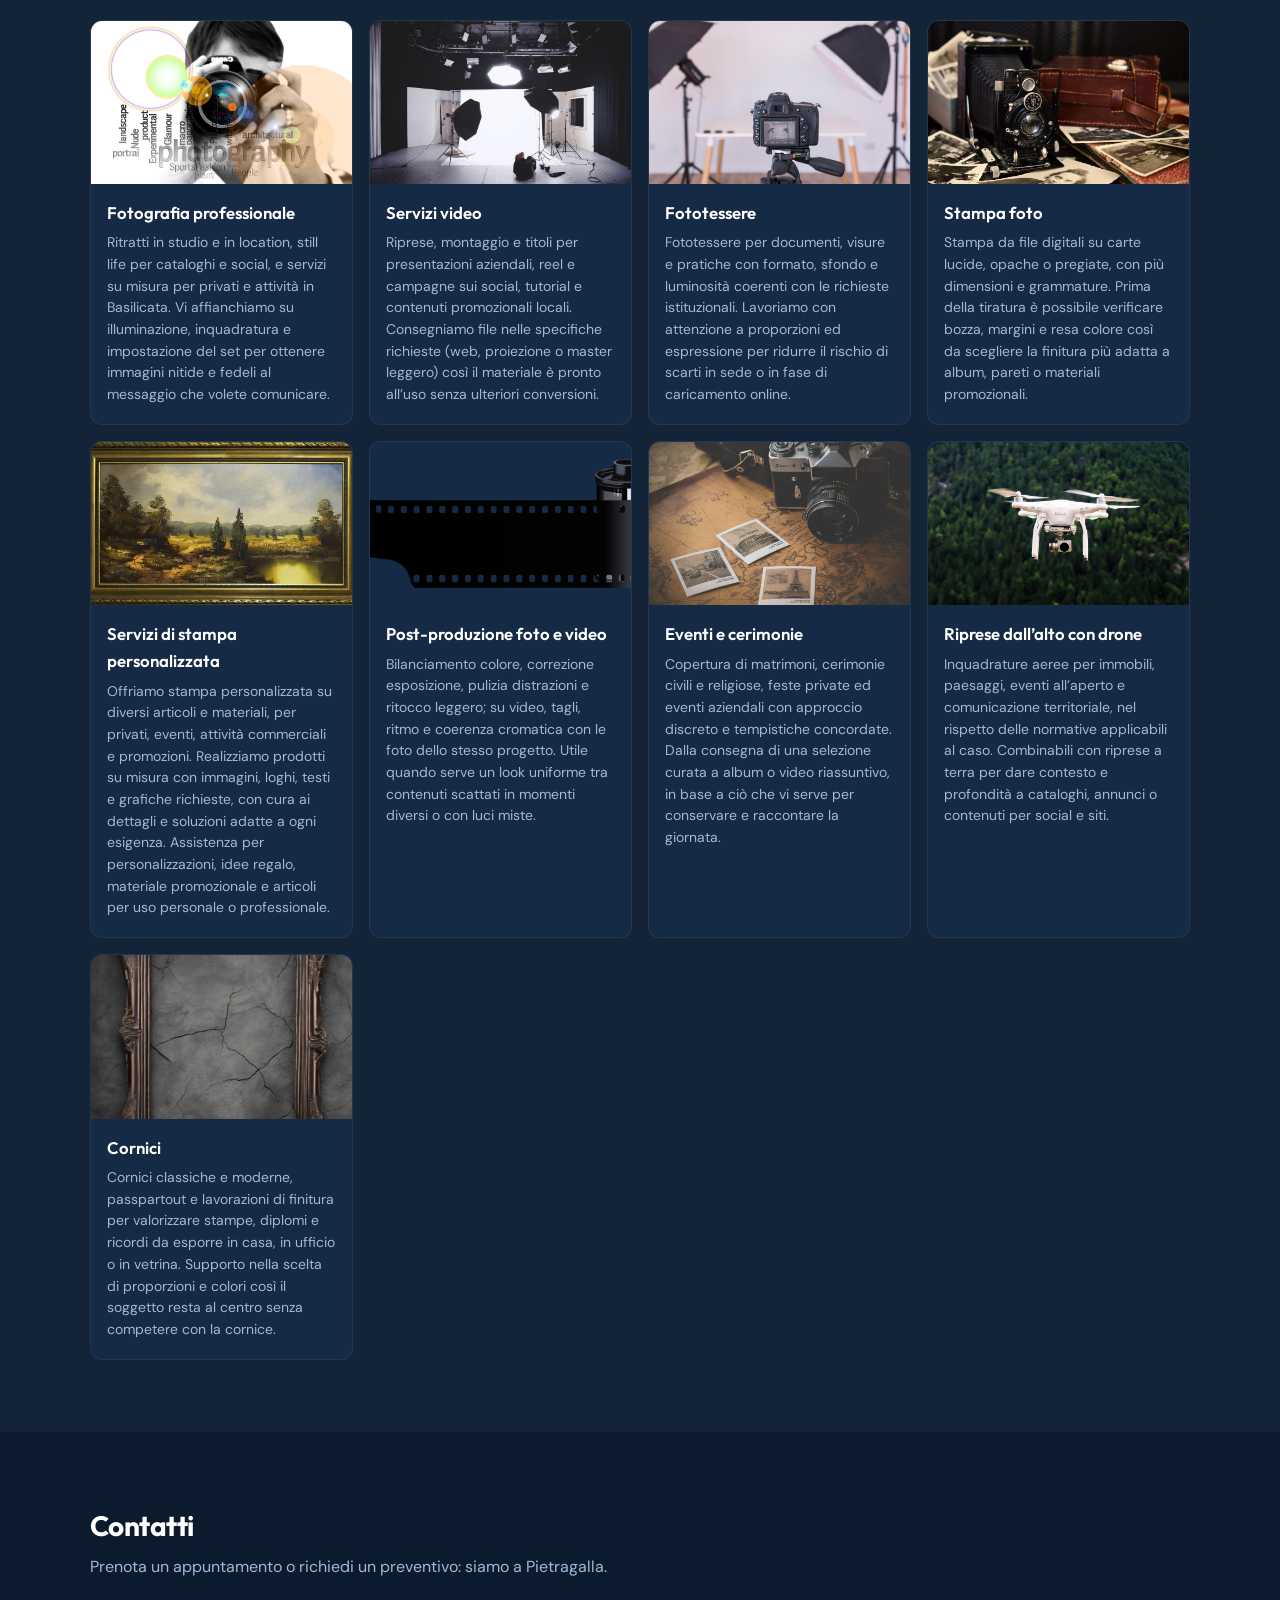
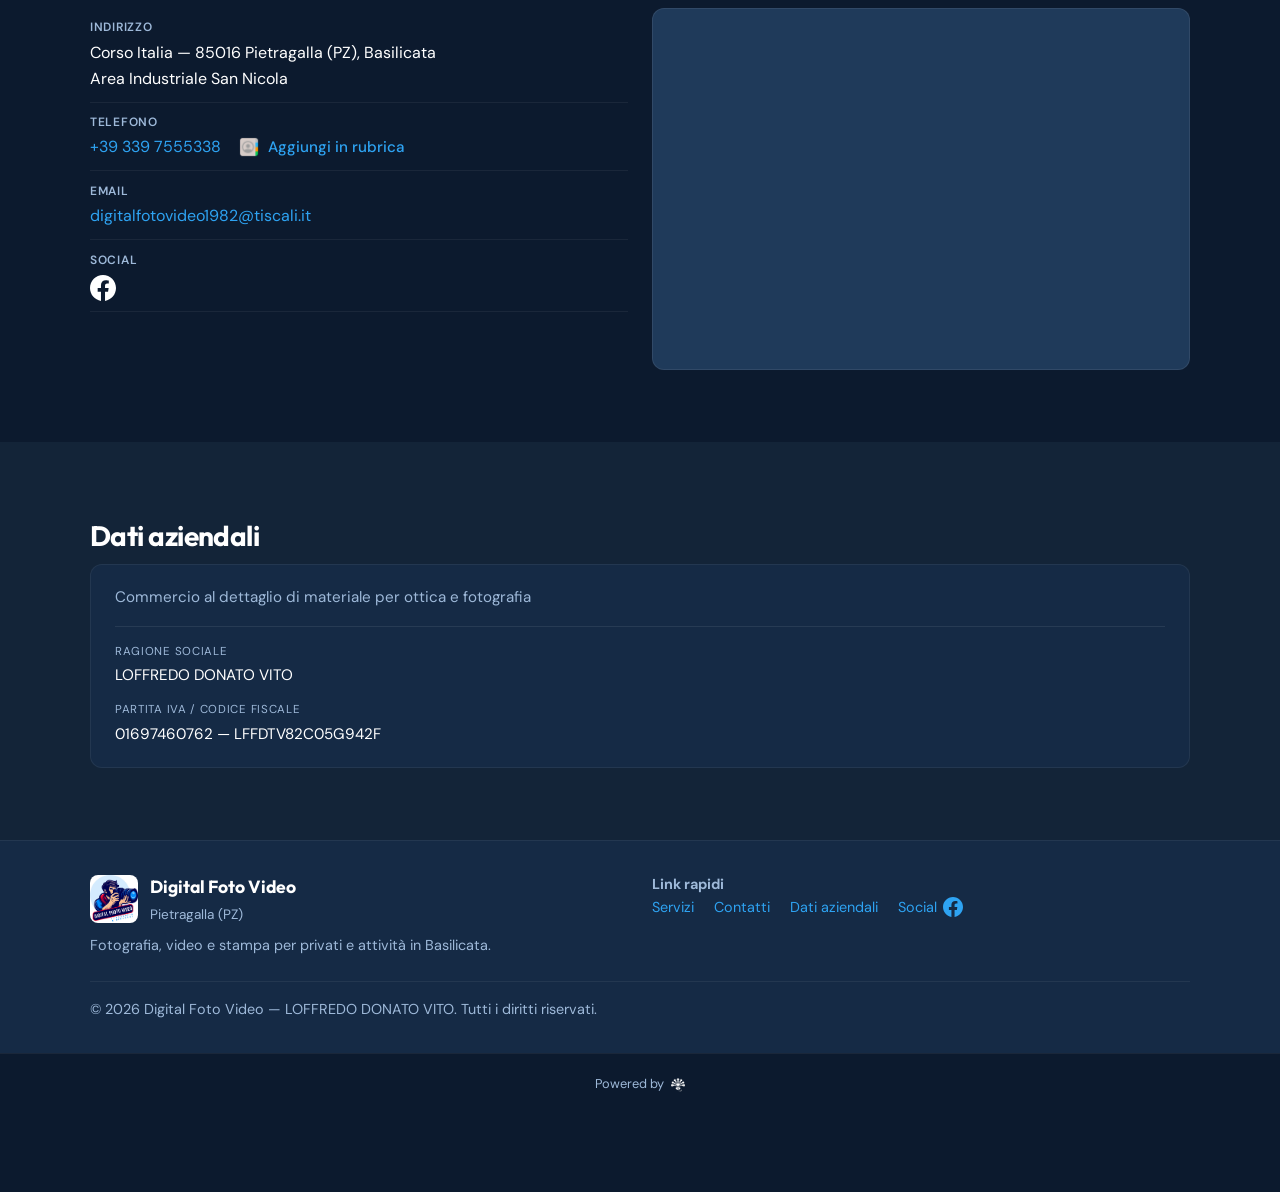
==== commit 66d75898: "feat(ui): images" ====
--- a/index.html
+++ b/index.html
@@ -8,8 +8,8 @@
       content="Digital Foto Video — fotografia, video e servizi per eventi a Pietragalla (PZ), Basilicata."
     />
     <title>Digital Foto Video | Fotografia e video a Pietragalla</title>
-    <link rel="icon" href="assets/logo.jpg" type="image/jpeg" sizes="any" />
-    <link rel="apple-touch-icon" href="assets/logo.jpg" />
+    <link rel="icon" href="assets/logo.png" type="image/png" sizes="any" />
+    <link rel="apple-touch-icon" href="assets/logo.png" />
     <link rel="preconnect" href="https://fonts.googleapis.com" />
     <link rel="preconnect" href="https://fonts.gstatic.com" crossorigin />
     <link
@@ -28,7 +28,7 @@
         <div class="header-shell">
         <div class="header-inner">
         <a class="brand" href="index.html" aria-label="Digital Foto Video — Home">
-          <img src="assets/logo.jpg" alt="" width="44" height="44" />
+          <img src="assets/logo.png" alt="" width="44" height="44" />
           <span class="brand-text">Digital Foto Video</span>
         </a>
         <label
@@ -47,7 +47,7 @@
       <nav class="site-nav" id="menu-principale" aria-label="Principale">
         <div class="site-nav-sheet">
           <a class="site-nav-home" href="index.html" aria-label="Digital Foto Video — Home">
-            <img src="assets/logo.jpg" alt="" width="88" height="88" />
+            <img src="assets/logo.png" alt="" width="88" height="88" />
             <span class="site-nav-home-title">Digital Foto Video</span>
           </a>
           <ul class="site-nav-list">
@@ -67,7 +67,7 @@
       <section class="hero" aria-labelledby="titolo-hero">
         <div class="hero-bg" aria-hidden="true">
           <img
-            src="assets/congerdesign-camera-711040_1920.jpg"
+            src="assets/congerdesign-camera-711040_1920.png"
             alt=""
             width="1920"
             height="1272"
@@ -110,7 +110,7 @@
           </div>
           <figure class="intro-media">
             <img
-              src="assets/syriary91-studio-5769427_1920.jpg"
+              src="assets/syriary91-studio-5769427_1920.png"
               alt="Ambiente studio e attrezzature per fotografia e video"
               width="1920"
               height="1280"
@@ -127,7 +127,7 @@
           </p>
           <div class="services-grid">
             <article class="service-card" id="servizio-fotografia">
-              <img src="assets/geralt-photography-425687_1920.jpg" alt="" width="400" height="250" />
+              <img src="assets/geralt-photography-425687_1920.png" alt="" width="400" height="250" />
               <div class="service-card-body">
                 <h3>Fotografia professionale</h3>
                 <p>
@@ -138,7 +138,7 @@
               </div>
             </article>
             <article class="service-card" id="servizio-video">
-              <img src="assets/pexels-photography-1850469_1920.jpg" alt="" width="400" height="250" />
+              <img src="assets/pexels-photography-1850469_1920.png" alt="" width="400" height="250" />
               <div class="service-card-body">
                 <h3>Servizi video</h3>
                 <p>
@@ -149,7 +149,7 @@
               </div>
             </article>
             <article class="service-card" id="servizio-fototessere">
-              <img src="assets/syriary91-studio-5769427_1920.jpg" alt="" width="400" height="250" />
+              <img src="assets/syriary91-studio-5769427_1920.png" alt="" width="400" height="250" />
               <div class="service-card-body">
                 <h3>Fototessere</h3>
                 <p>
@@ -160,7 +160,7 @@
               </div>
             </article>
             <article class="service-card" id="servizio-stampa">
-              <img src="assets/congerdesign-camera-711040_1920.jpg" alt="" width="400" height="250" />
+              <img src="assets/congerdesign-camera-711040_1920.png" alt="" width="400" height="250" />
               <div class="service-card-body">
                 <h3>Stampa foto</h3>
                 <p>
@@ -172,7 +172,7 @@
             </article>
             <article class="service-card" id="servizio-stampa-personalizzata">
               <img
-                src="assets/frame-anaterate-painting-2901057_1920.jpg"
+                src="assets/frame-anaterate-painting-2901057_1920.png"
                 alt=""
                 width="400"
                 height="250"
@@ -199,7 +199,7 @@
               </div>
             </article>
             <article class="service-card" id="servizio-eventi">
-              <img src="assets/dariuszsankowski-camera-1130731_1920.jpg" alt="" width="400" height="250" />
+              <img src="assets/dariuszsankowski-camera-1130731_1920.png" alt="" width="400" height="250" />
               <div class="service-card-body">
                 <h3>Eventi e cerimonie</h3>
                 <p>
@@ -210,7 +210,7 @@
               </div>
             </article>
             <article class="service-card" id="servizio-drone">
-              <img src="assets/pexels-drone-1866742_1920.jpg" alt="" width="400" height="250" />
+              <img src="assets/pexels-drone-1866742_1920.png" alt="" width="400" height="250" />
               <div class="service-card-body">
                 <h3>Riprese dall’alto con drone</h3>
                 <p>
@@ -222,7 +222,7 @@
             </article>
             <article class="service-card" id="servizio-cornici">
               <img
-                src="assets/canvas-ai-generated-9268102_1920.jpg"
+                src="assets/canvas-ai-generated-9268102_1920.png"
                 alt="Cornice decorativa in stile classico su sfondo scuro"
                 width="400"
                 height="250"
@@ -334,7 +334,7 @@
       <div class="footer-inner">
         <div>
           <div class="footer-brand">
-            <img src="assets/logo.jpg" alt="" width="48" height="48" />
+            <img src="assets/logo.png" alt="" width="48" height="48" />
             <div>
               <strong>Digital Foto Video</strong>
               <small>Pietragalla (PZ)</small>
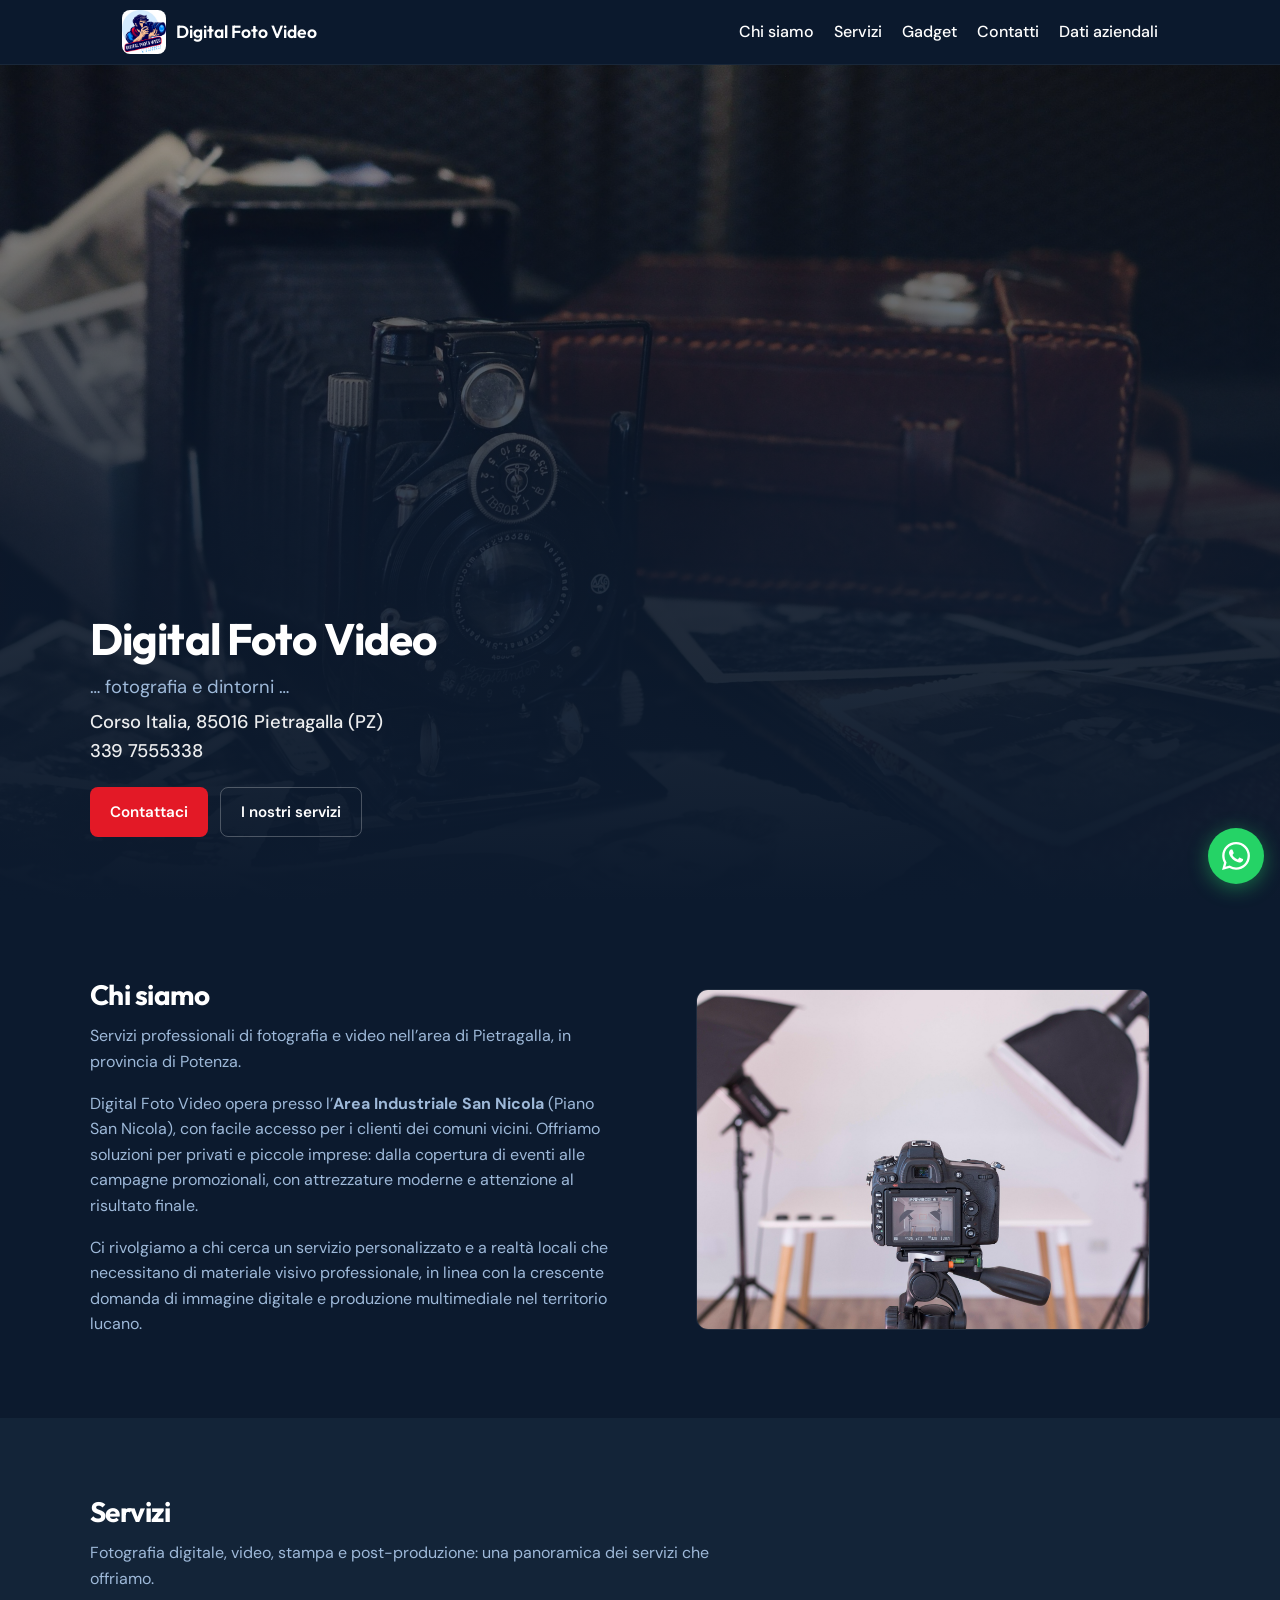
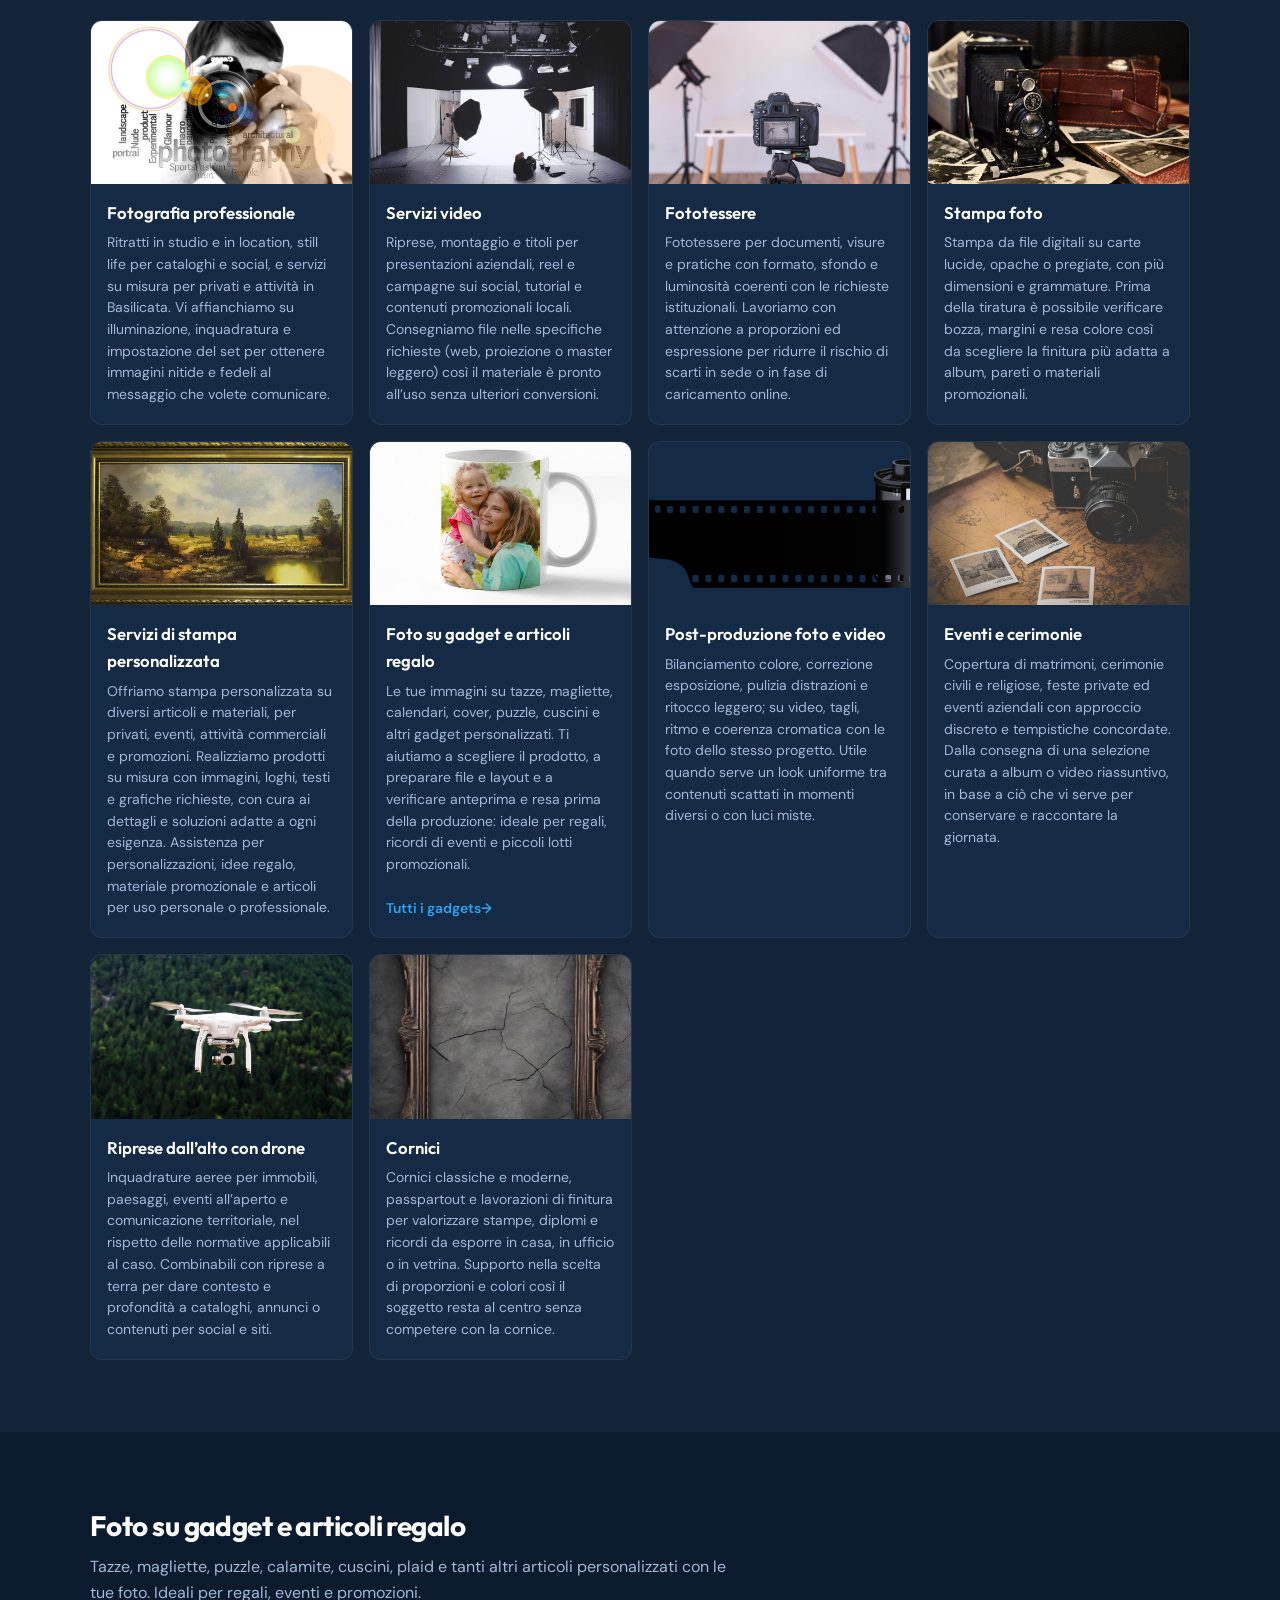
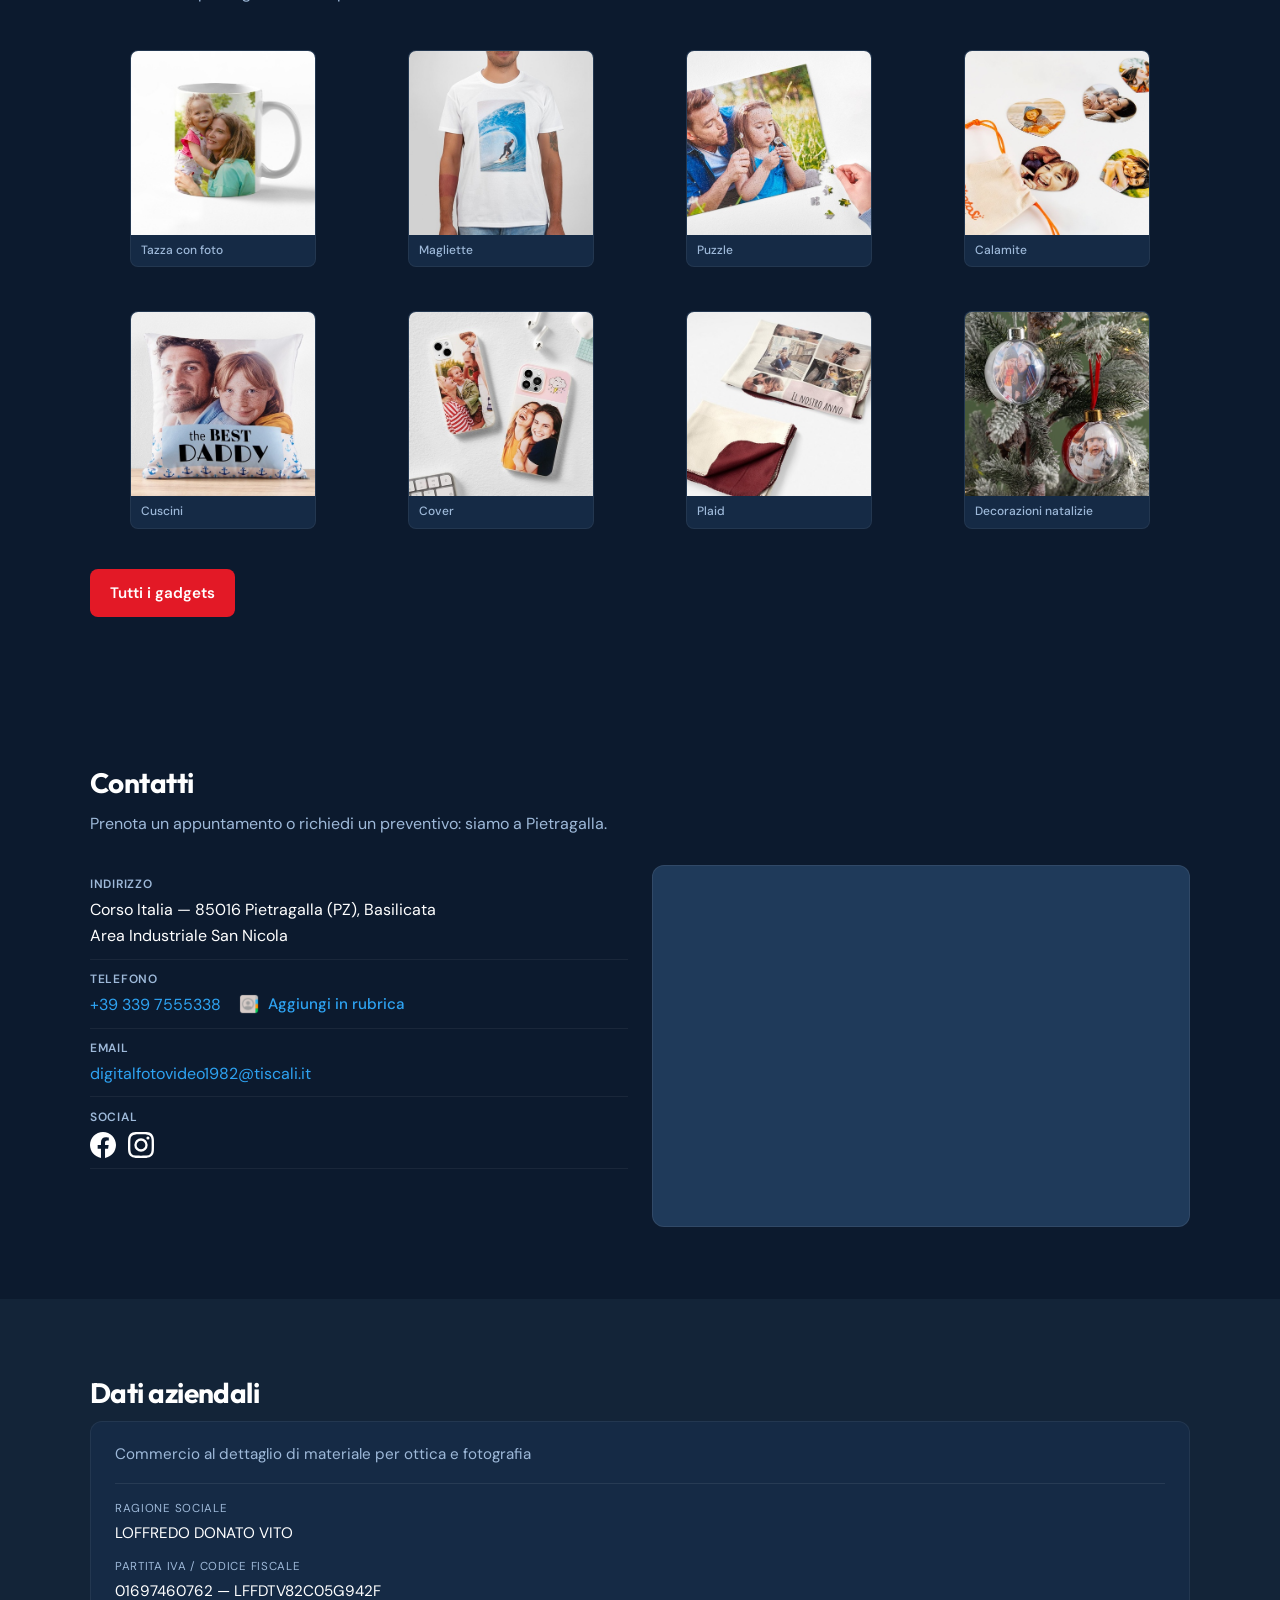
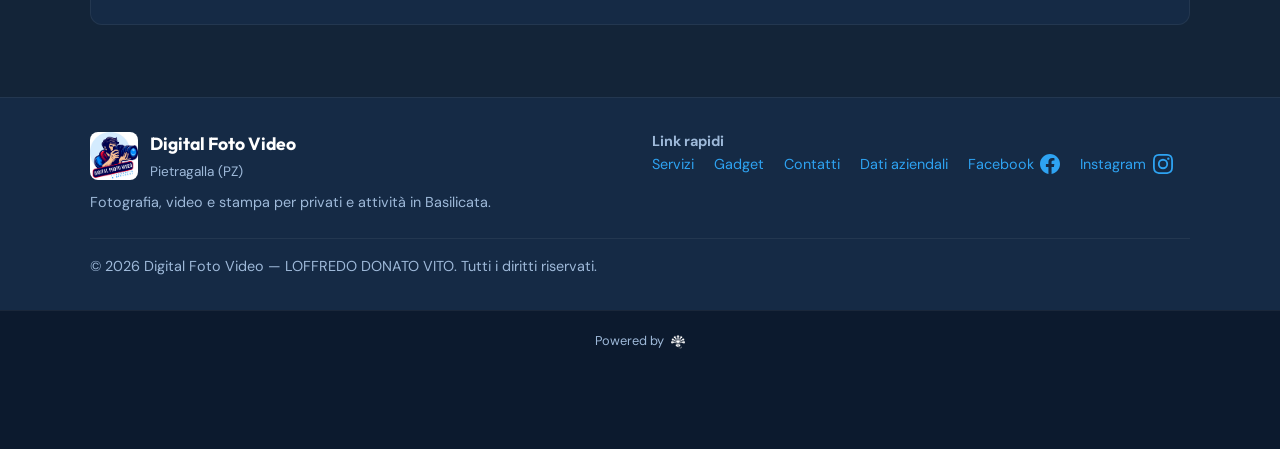
==== commit 5f74cdbf: "feat: gadgets and instagram link" ====
--- a/index.html
+++ b/index.html
@@ -5,9 +5,18 @@
     <meta name="viewport" content="width=device-width, initial-scale=1" />
     <meta
       name="description"
-      content="Digital Foto Video — fotografia, video e servizi per eventi a Pietragalla (PZ), Basilicata."
+      content="Digital Foto Video — fotografia, video, stampa e gadget personalizzati a Pietragalla (PZ), Basilicata. Servizi per eventi, fototessere, post-produzione e riprese con drone."
     />
-    <title>Digital Foto Video | Fotografia e video a Pietragalla</title>
+    <title>Digital Foto Video | Fotografia, video e gadget personalizzati a Pietragalla (PZ)</title>
+    <link rel="canonical" href="https://www.digitalfotovideo.eu/" />
+
+    <meta property="og:type" content="website" />
+    <meta property="og:url" content="https://www.digitalfotovideo.eu/" />
+    <meta property="og:title" content="Digital Foto Video — Fotografia e video a Pietragalla (PZ)" />
+    <meta property="og:description" content="Fotografia, video, stampa e gadget personalizzati per privati e attività in Basilicata." />
+    <meta property="og:locale" content="it_IT" />
+    <meta property="og:site_name" content="Digital Foto Video" />
+
     <link rel="icon" href="assets/logo.png" type="image/png" sizes="any" />
     <link rel="apple-touch-icon" href="assets/logo.png" />
     <link rel="preconnect" href="https://fonts.googleapis.com" />
@@ -53,6 +62,7 @@
           <ul class="site-nav-list">
             <li><a href="index.html#chi-siamo">Chi siamo</a></li>
             <li><a href="index.html#servizi">Servizi</a></li>
+            <li><a href="index.html#gadget">Gadget</a></li>
             <li><a href="index.html#contatti">Contatti</a></li>
             <li><a href="index.html#dati-aziendali">Dati aziendali</a></li>
           </ul>
@@ -187,6 +197,18 @@
                 </p>
               </div>
             </article>
+            <article class="service-card" id="servizio-gadget">
+              <img src="assets/gadgets/tazza.jpg" alt="" width="400" height="250" />
+              <div class="service-card-body">
+                <h3>Foto su gadget e articoli regalo</h3>
+                <p>
+                  Le tue immagini su tazze, magliette, calendari, cover, puzzle, cuscini e altri gadget personalizzati.
+                  Ti aiutiamo a scegliere il prodotto, a preparare file e layout e a verificare anteprima e resa prima
+                  della produzione: ideale per regali, ricordi di eventi e piccoli lotti promozionali.
+                </p>
+                <a class="service-card-link" href="gadgets.html">Tutti i gadgets</a>
+              </div>
+            </article>
             <article class="service-card" id="servizio-post-produzione">
               <img src="assets/openclipart-vectors-photography-149174_1920.png" alt="" width="400" height="250" />
               <div class="service-card-body">
@@ -237,6 +259,53 @@
               </div>
             </article>
           </div>
+        </div>
+      </section>
+
+      <section class="section" id="gadget">
+        <div class="section-inner">
+          <h2 class="section-title">Foto su gadget e articoli regalo</h2>
+          <p class="section-lead">
+            Tazze, magliette, puzzle, calamite, cuscini, plaid e tanti altri articoli personalizzati con le tue foto.
+            Ideali per regali, eventi e promozioni.
+          </p>
+          <div class="gadget-preview-grid">
+            <figure class="gadget-preview-item">
+              <img src="assets/gadgets/tazza.jpg" alt="Tazza personalizzata con foto" width="504" height="504" loading="lazy" />
+              <span>Tazza con foto</span>
+            </figure>
+            <figure class="gadget-preview-item">
+              <img src="assets/gadgets/t-shirt-uomo.jpg" alt="Maglietta personalizzata con foto" width="504" height="504" loading="lazy" />
+              <span>Magliette</span>
+            </figure>
+            <figure class="gadget-preview-item">
+              <img src="assets/gadgets/puzzle-piccoli.jpg" alt="Puzzle personalizzato con foto" width="504" height="504" loading="lazy" />
+              <span>Puzzle</span>
+            </figure>
+            <figure class="gadget-preview-item">
+              <img src="assets/gadgets/calamite-cuore.jpg" alt="Calamite personalizzate con foto" width="504" height="504" loading="lazy" />
+              <span>Calamite</span>
+            </figure>
+            <figure class="gadget-preview-item">
+              <img src="assets/gadgets/cuscino-raso.jpg" alt="Cuscino personalizzato con foto" width="504" height="504" loading="lazy" />
+              <span>Cuscini</span>
+            </figure>
+            <figure class="gadget-preview-item">
+              <img src="assets/gadgets/cover-apple.jpg" alt="Cover personalizzata con foto" width="504" height="504" loading="lazy" />
+              <span>Cover</span>
+            </figure>
+            <figure class="gadget-preview-item">
+              <img src="assets/gadgets/plaid.jpg" alt="Plaid personalizzato con foto" width="504" height="504" loading="lazy" />
+              <span>Plaid</span>
+            </figure>
+            <figure class="gadget-preview-item">
+              <img src="assets/gadgets/pallina-natale.jpg" alt="Pallina di Natale con foto" width="504" height="504" loading="lazy" />
+              <span>Decorazioni natalizie</span>
+            </figure>
+          </div>
+          <p class="gadget-cta-wrap">
+            <a class="btn btn-primary" href="gadgets.html">Tutti i gadgets</a>
+          </p>
         </div>
       </section>
 
@@ -280,20 +349,36 @@
                 </li>
                 <li>
                   <strong>Social</strong>
-                  <a
-                    class="contact-fb"
-                    href="https://www.facebook.com/VitoLoffredophotographer/"
-                    rel="noopener noreferrer"
-                    target="_blank"
-                    aria-label="Facebook — Vito Loffredo Photographer"
-                  >
-                    <svg class="icon-facebook" viewBox="0 0 24 24" width="26" height="26" aria-hidden="true">
-                      <path
-                        fill="currentColor"
-                        d="M24 12.073c0-6.627-5.373-12-12-12s-12 5.373-12 12c0 5.99 4.388 10.954 10.125 11.854v-8.385H7.078v-3.47h3.047V9.43c0-3.007 1.792-4.669 4.533-4.669 1.312 0 2.686.235 2.686.235v2.953H15.83c-1.491 0-1.956.925-1.956 1.874v2.25h3.328l-.532 3.47h-2.796v8.385C19.612 23.027 24 18.062 24 12.073z"
-                      />
-                    </svg>
-                  </a>
+                  <div class="contact-social">
+                    <a
+                      class="contact-fb"
+                      href="https://www.facebook.com/share/1JYUGYu3Wt/"
+                      rel="noopener noreferrer"
+                      target="_blank"
+                      aria-label="Facebook — Digital Foto Video"
+                    >
+                      <svg class="icon-facebook" viewBox="0 0 24 24" width="26" height="26" aria-hidden="true">
+                        <path
+                          fill="currentColor"
+                          d="M24 12.073c0-6.627-5.373-12-12-12s-12 5.373-12 12c0 5.99 4.388 10.954 10.125 11.854v-8.385H7.078v-3.47h3.047V9.43c0-3.007 1.792-4.669 4.533-4.669 1.312 0 2.686.235 2.686.235v2.953H15.83c-1.491 0-1.956.925-1.956 1.874v2.25h3.328l-.532 3.47h-2.796v8.385C19.612 23.027 24 18.062 24 12.073z"
+                        />
+                      </svg>
+                    </a>
+                    <a
+                      class="contact-ig"
+                      href="https://www.instagram.com/digital_foto_video?igsh=OHh1bDJqYXZzejQw"
+                      rel="noopener noreferrer"
+                      target="_blank"
+                      aria-label="Instagram — Digital Foto Video"
+                    >
+                      <svg class="icon-instagram" viewBox="0 0 24 24" width="26" height="26" aria-hidden="true">
+                        <path
+                          fill="currentColor"
+                          d="M12 2.163c3.204 0 3.584.012 4.85.07 3.252.148 4.771 1.691 4.919 4.919.058 1.265.069 1.645.069 4.849 0 3.205-.012 3.584-.069 4.849-.149 3.225-1.664 4.771-4.919 4.919-1.266.058-1.644.07-4.85.07-3.204 0-3.584-.012-4.849-.07-3.26-.149-4.771-1.699-4.919-4.92-.058-1.265-.07-1.644-.07-4.849 0-3.204.013-3.583.07-4.849.149-3.227 1.664-4.771 4.919-4.919 1.266-.057 1.645-.069 4.849-.069zM12 0C8.741 0 8.333.014 7.053.072 2.695.272.273 2.69.073 7.052.014 8.333 0 8.741 0 12c0 3.259.014 3.668.072 4.948.2 4.358 2.618 6.78 6.98 6.98 1.281.058 1.689.072 4.948.072 3.259 0 3.668-.014 4.948-.072 4.354-.2 6.782-2.618 6.979-6.98.059-1.28.073-1.689.073-4.948 0-3.259-.014-3.667-.072-4.947-.196-4.354-2.617-6.78-6.979-6.98C15.668.014 15.259 0 12 0zm0 5.838a6.162 6.162 0 100 12.324 6.162 6.162 0 000-12.324zM12 16a4 4 0 110-8 4 4 0 010 8zm6.406-11.845a1.44 1.44 0 100 2.881 1.44 1.44 0 000-2.881z"
+                        />
+                      </svg>
+                    </a>
+                  </div>
                 </li>
               </ul>
             </div>
@@ -346,20 +431,36 @@
           <p><strong>Link rapidi</strong></p>
           <nav class="footer-links" aria-label="Piè di pagina">
             <a href="index.html#servizi">Servizi</a>
+            <a href="gadgets.html">Gadget</a>
             <a href="index.html#contatti">Contatti</a>
             <a href="index.html#dati-aziendali">Dati aziendali</a>
             <a
               class="footer-social"
-              href="https://www.facebook.com/VitoLoffredophotographer/"
+              href="https://www.facebook.com/share/1JYUGYu3Wt/"
               rel="noopener noreferrer"
               target="_blank"
-              aria-label="Social — Facebook"
+              aria-label="Social — Facebook Digital Foto Video"
             >
-              <span>Social</span>
+              <span>Facebook</span>
               <svg class="icon-facebook" viewBox="0 0 24 24" width="20" height="20" aria-hidden="true">
                 <path
                   fill="currentColor"
                   d="M24 12.073c0-6.627-5.373-12-12-12s-12 5.373-12 12c0 5.99 4.388 10.954 10.125 11.854v-8.385H7.078v-3.47h3.047V9.43c0-3.007 1.792-4.669 4.533-4.669 1.312 0 2.686.235 2.686.235v2.953H15.83c-1.491 0-1.956.925-1.956 1.874v2.25h3.328l-.532 3.47h-2.796v8.385C19.612 23.027 24 18.062 24 12.073z"
+                />
+              </svg>
+            </a>
+            <a
+              class="footer-social"
+              href="https://www.instagram.com/digital_foto_video?igsh=OHh1bDJqYXZzejQw"
+              rel="noopener noreferrer"
+              target="_blank"
+              aria-label="Social — Instagram Digital Foto Video"
+            >
+              <span>Instagram</span>
+              <svg class="icon-instagram" viewBox="0 0 24 24" width="20" height="20" aria-hidden="true">
+                <path
+                  fill="currentColor"
+                  d="M12 2.163c3.204 0 3.584.012 4.85.07 3.252.148 4.771 1.691 4.919 4.919.058 1.265.069 1.645.069 4.849 0 3.205-.012 3.584-.069 4.849-.149 3.225-1.664 4.771-4.919 4.919-1.266.058-1.644.07-4.85.07-3.204 0-3.584-.012-4.849-.07-3.26-.149-4.771-1.699-4.919-4.92-.058-1.265-.07-1.644-.07-4.849 0-3.204.013-3.583.07-4.849.149-3.227 1.664-4.771 4.919-4.919 1.266-.057 1.645-.069 4.849-.069zM12 0C8.741 0 8.333.014 7.053.072 2.695.272.273 2.69.073 7.052.014 8.333 0 8.741 0 12c0 3.259.014 3.668.072 4.948.2 4.358 2.618 6.78 6.98 6.98 1.281.058 1.689.072 4.948.072 3.259 0 3.668-.014 4.948-.072 4.354-.2 6.782-2.618 6.979-6.98.059-1.28.073-1.689.073-4.948 0-3.259-.014-3.667-.072-4.947-.196-4.354-2.617-6.78-6.979-6.98C15.668.014 15.259 0 12 0zm0 5.838a6.162 6.162 0 100 12.324 6.162 6.162 0 000-12.324zM12 16a4 4 0 110-8 4 4 0 010 8zm6.406-11.845a1.44 1.44 0 100 2.881 1.44 1.44 0 000-2.881z"
                 />
               </svg>
             </a>
--- a/css/styles.css
+++ b/css/styles.css
@@ -721,20 +721,31 @@
   flex: 1;
 }
 
-.contact-fb {
+.contact-fb,
+.contact-ig {
   display: inline-flex;
   align-items: center;
   color: var(--text);
   margin-top: 0.15rem;
 }
 
+.contact-social {
+  display: flex;
+  flex-wrap: wrap;
+  align-items: center;
+  gap: 0.75rem;
+}
+
 .contact-fb:hover,
-.contact-fb:focus-visible {
+.contact-fb:focus-visible,
+.contact-ig:hover,
+.contact-ig:focus-visible {
   color: var(--link);
   text-decoration: none;
 }
 
-.icon-facebook {
+.icon-facebook,
+.icon-instagram {
   flex-shrink: 0;
 }
 
@@ -1116,3 +1127,120 @@
 .bg-alt {
   background: #132438;
 }
+
+/* Gadget catalog */
+.gadget-grid {
+  display: grid;
+  gap: 1rem;
+  grid-template-columns: repeat(2, 1fr);
+}
+
+@media (min-width: 600px) {
+  .gadget-grid {
+    grid-template-columns: repeat(3, 1fr);
+  }
+}
+
+@media (min-width: 900px) {
+  .gadget-grid {
+    grid-template-columns: repeat(4, 1fr);
+  }
+}
+
+.gadget-category-title {
+  font-family: var(--font-display);
+  font-size: clamp(1.1rem, 3vw, 1.35rem);
+  font-weight: 600;
+  margin: 0 0 1.25rem;
+  letter-spacing: -0.01em;
+}
+
+.gadget-card {
+  background: var(--bg-elevated);
+  border-radius: var(--radius);
+  overflow: hidden;
+  border: 1px solid rgba(255, 255, 255, 0.06);
+  transition: border-color 0.2s, transform 0.2s;
+}
+
+.gadget-card:hover {
+  border-color: var(--accent-border);
+  transform: translateY(-2px);
+}
+
+.gadget-card img {
+  width: 100%;
+  aspect-ratio: 1;
+  object-fit: cover;
+}
+
+.gadget-card h3 {
+  font-family: var(--font-display);
+  font-size: 0.875rem;
+  font-weight: 600;
+  margin: 0;
+  padding: 0.75rem 0.85rem 0.95rem;
+  line-height: 1.35;
+}
+
+.gadget-cta-wrap {
+  margin: 1.5rem 0 0;
+}
+
+.gadget-footer-cta .section-lead {
+  margin-bottom: 1.25rem;
+}
+
+.service-card-link {
+  display: inline-flex;
+  align-items: center;
+  margin-top: 0.85rem;
+  font-size: 0.875rem;
+  font-weight: 600;
+  color: var(--link);
+  text-decoration: none;
+}
+
+.service-card-link:hover,
+.service-card-link:focus-visible {
+  text-decoration: underline;
+}
+
+.service-card-link::after {
+  content: " →";
+}
+
+.gadget-preview-grid {
+  display: grid;
+  gap: 0.75rem;
+  grid-template-columns: repeat(2, 1fr);
+  margin-top: 1.5rem;
+}
+
+@media (min-width: 520px) {
+  .gadget-preview-grid {
+    grid-template-columns: repeat(4, 1fr);
+  }
+}
+
+.gadget-preview-item {
+  border-radius: var(--radius-sm);
+  overflow: hidden;
+  border: 1px solid rgba(255, 255, 255, 0.06);
+  background: var(--bg-elevated);
+}
+
+.gadget-preview-item img {
+  width: 100%;
+  aspect-ratio: 1;
+  object-fit: cover;
+}
+
+.gadget-preview-item span {
+  display: block;
+  padding: 0.5rem 0.6rem;
+  font-size: 0.75rem;
+  font-weight: 500;
+  line-height: 1.3;
+  color: var(--text-muted);
+}
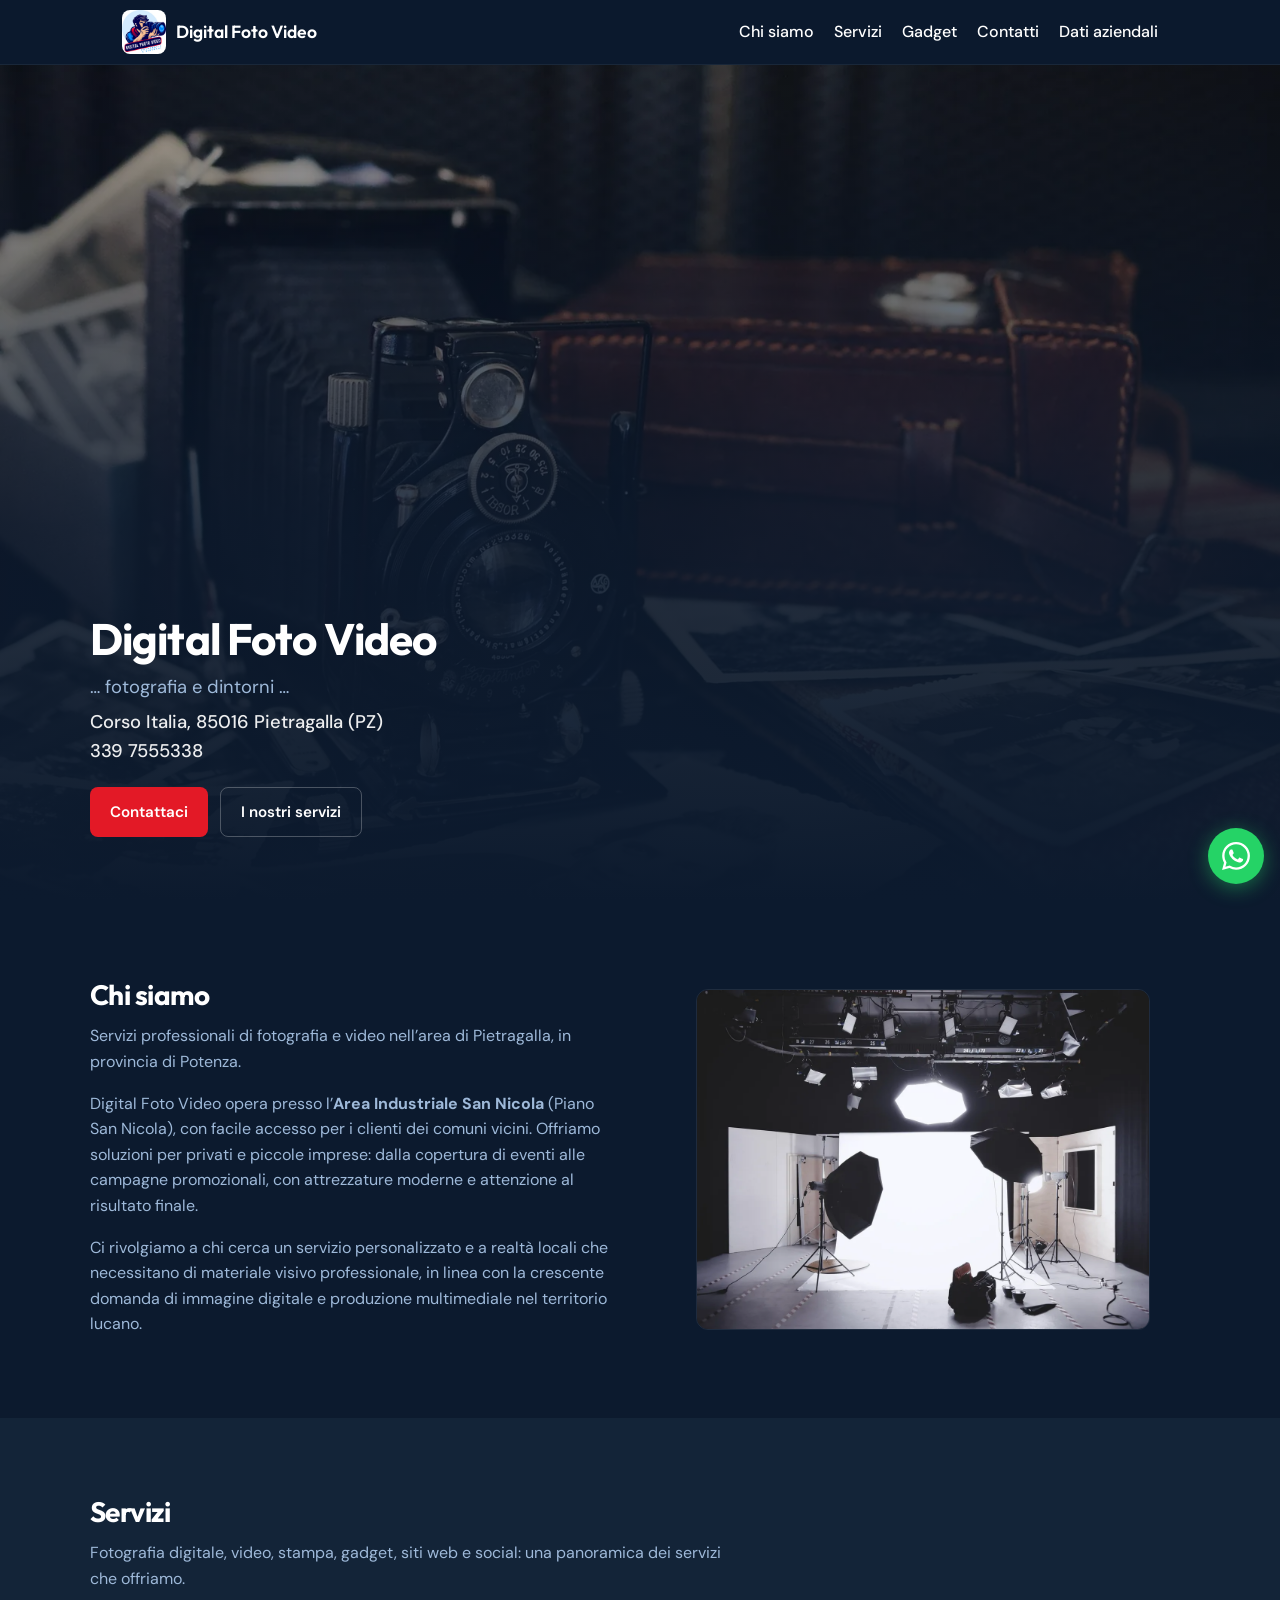
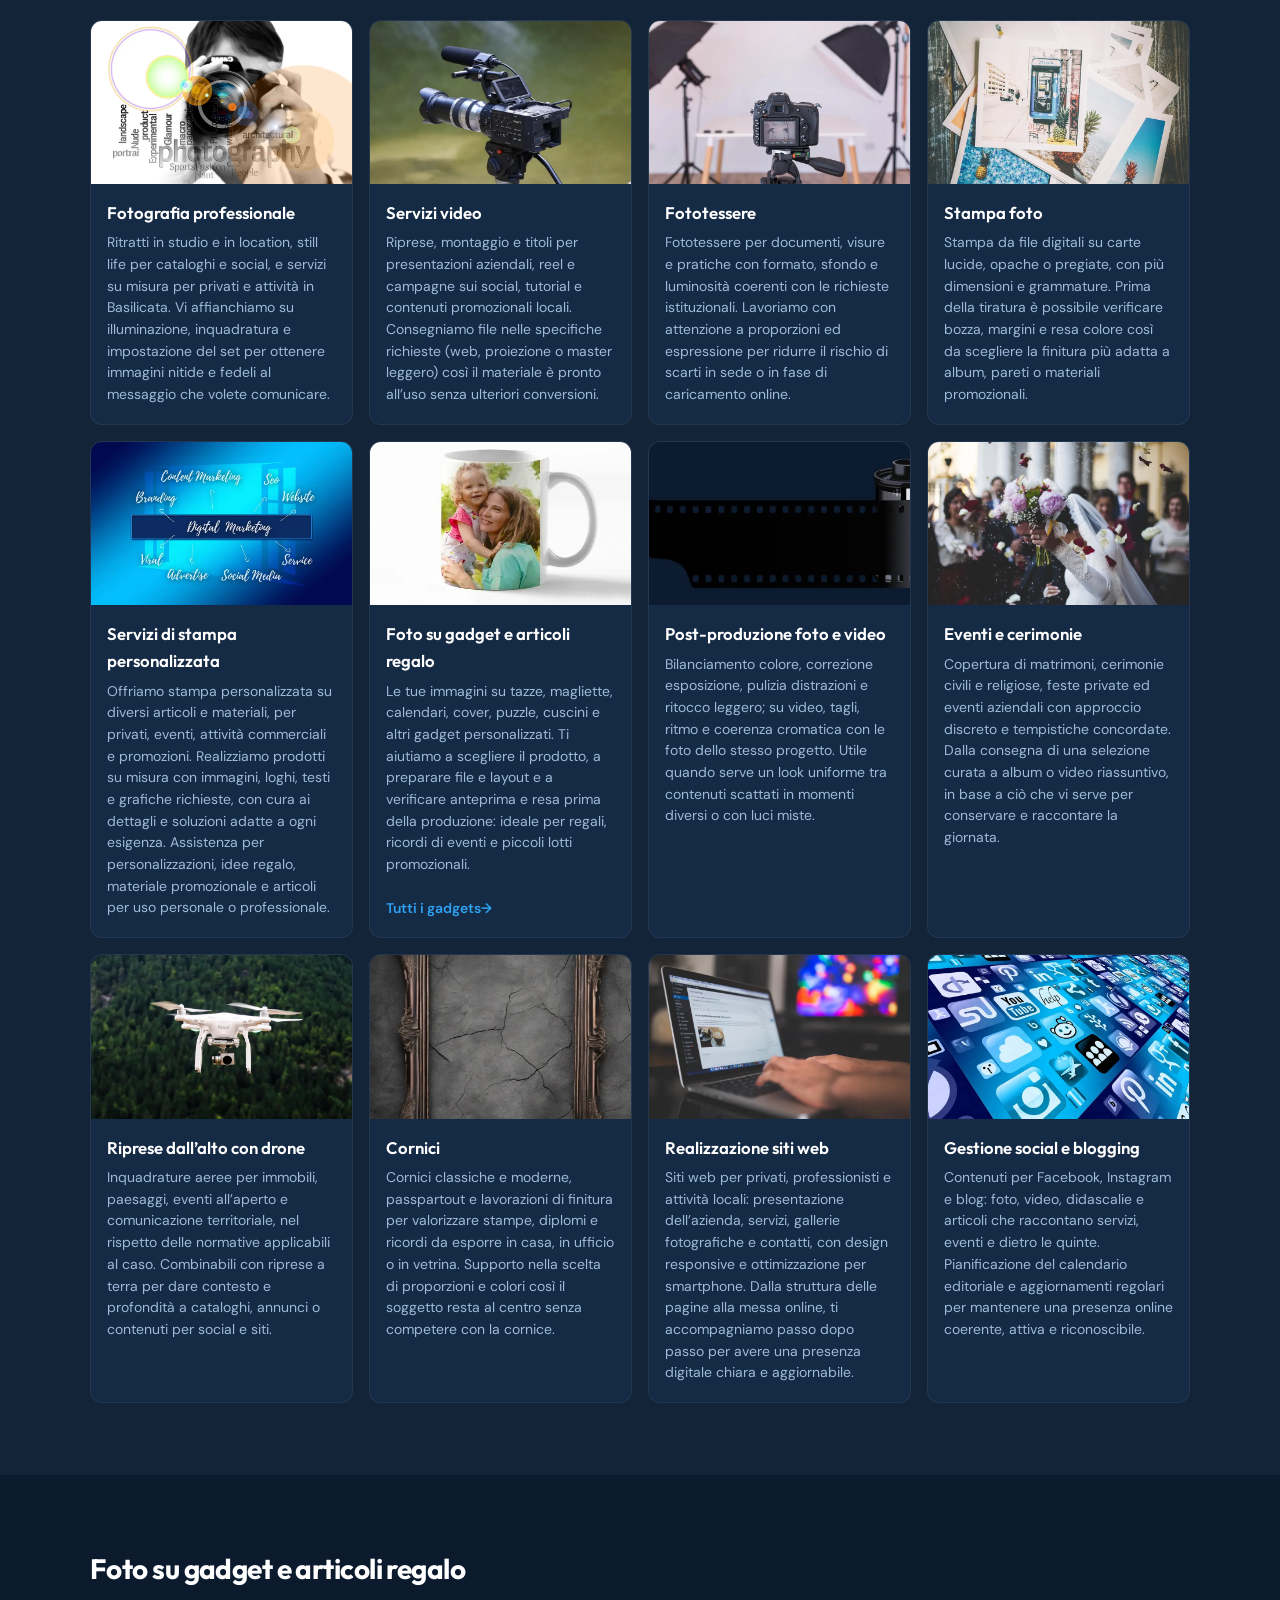
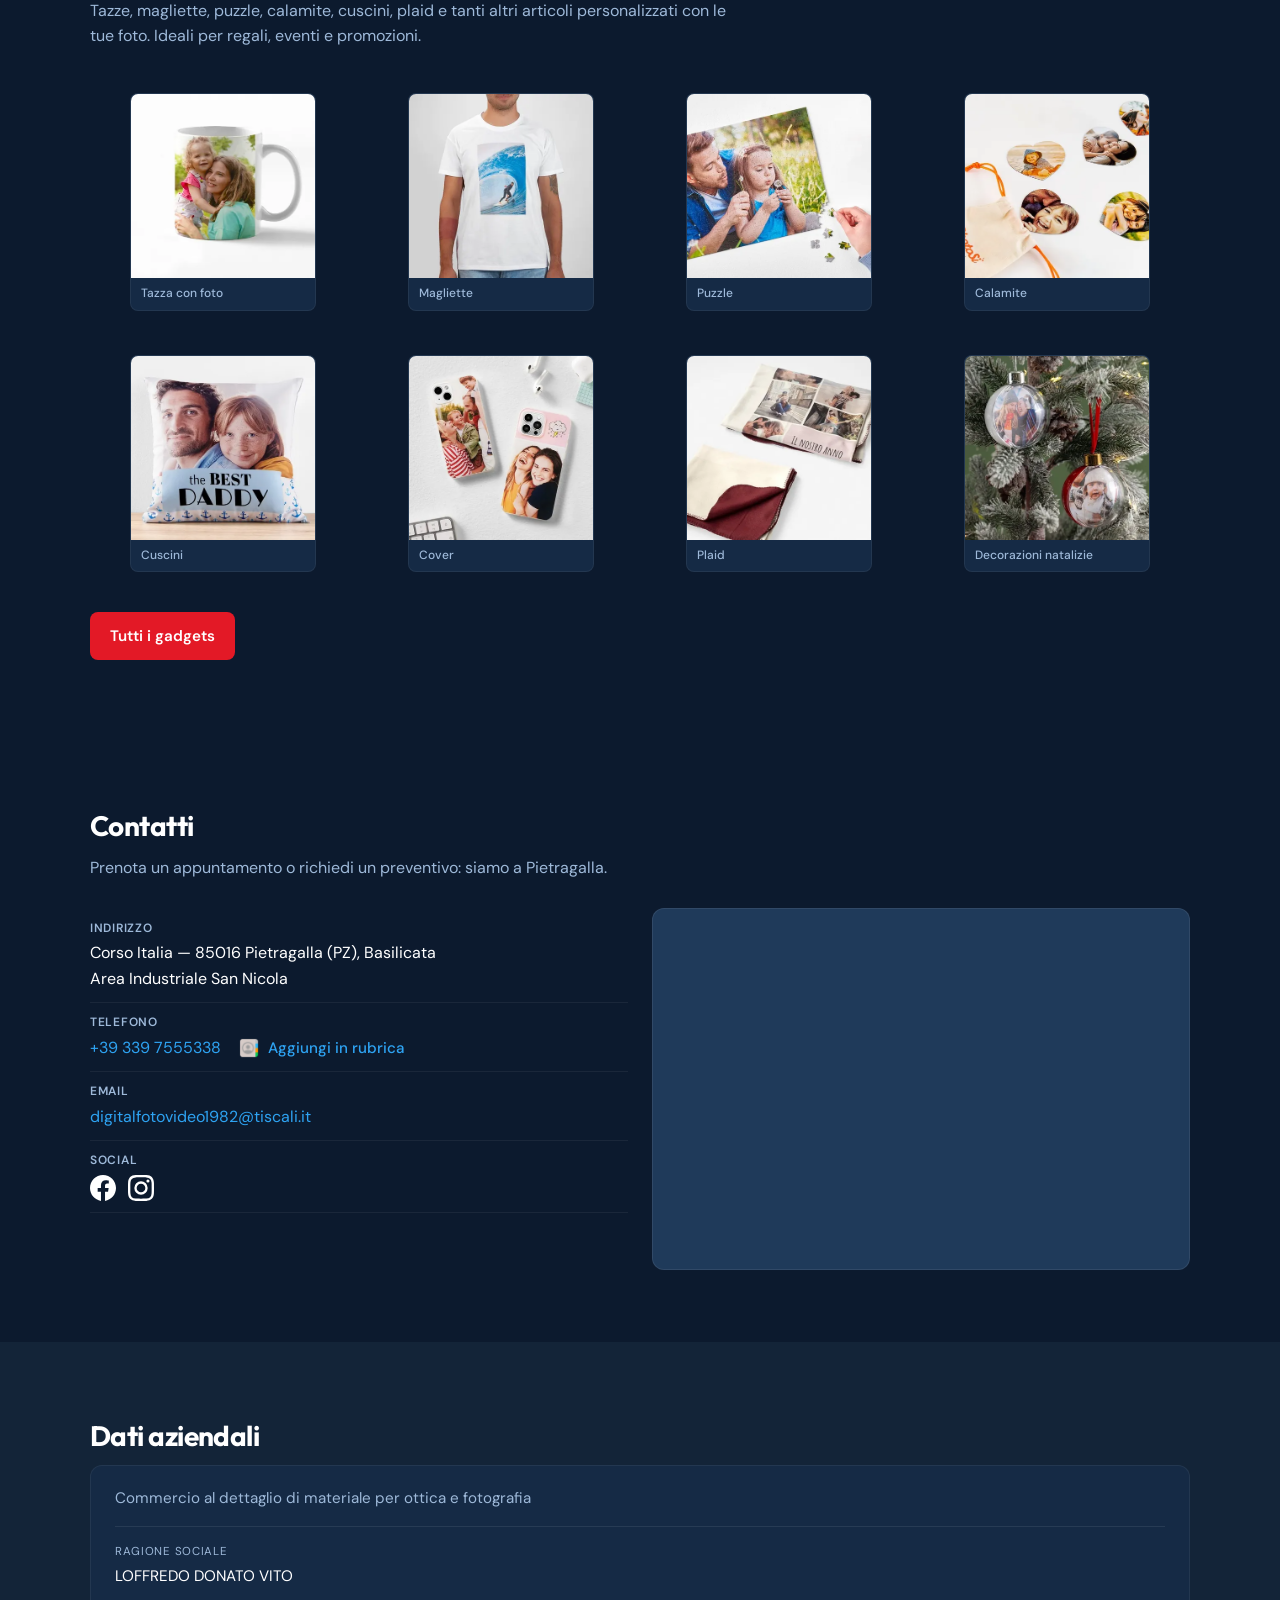
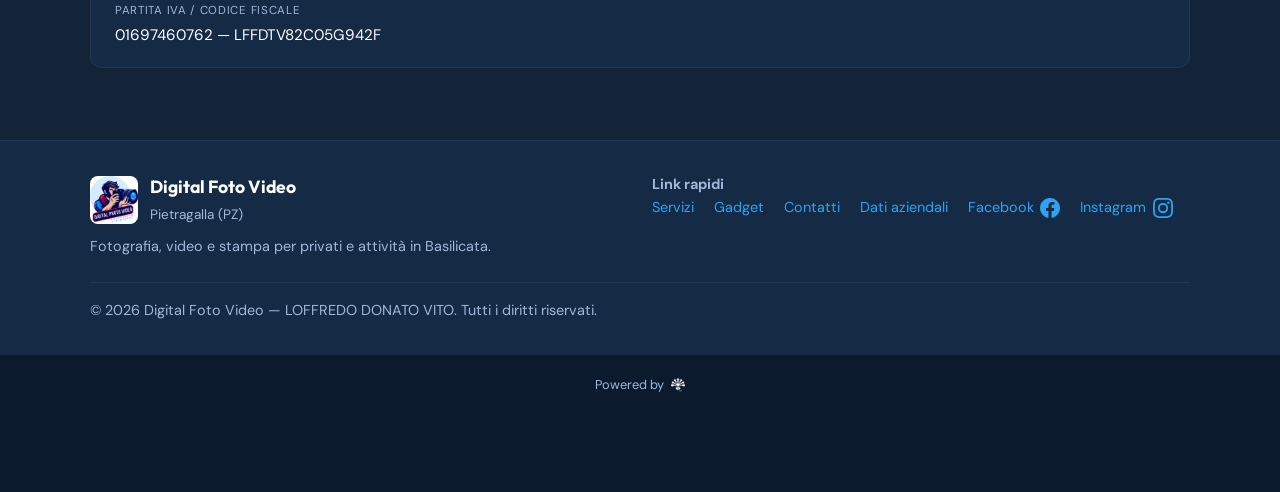
==== commit e20791ce: "feat: seo and images" ====
--- a/index.html
+++ b/index.html
@@ -5,17 +5,32 @@
     <meta name="viewport" content="width=device-width, initial-scale=1" />
     <meta
       name="description"
-      content="Digital Foto Video — fotografia, video, stampa e gadget personalizzati a Pietragalla (PZ), Basilicata. Servizi per eventi, fototessere, post-produzione e riprese con drone."
+      content="Digital Foto Video a Pietragalla (PZ): fotografia professionale, video, fototessere, stampa foto, gadget personalizzati, siti web, gestione social e blogging, eventi, drone e cornici. Basilicata."
     />
-    <title>Digital Foto Video | Fotografia, video e gadget personalizzati a Pietragalla (PZ)</title>
+    <meta
+      name="keywords"
+      content="fotografia Pietragalla, video Potenza, fototessere Basilicata, stampa foto, gadget personalizzati, siti web, social media, blogging, eventi matrimonio, riprese drone, Digital Foto Video"
+    />
+    <meta name="author" content="Digital Foto Video — Loffredo Donato Vito" />
+    <meta name="robots" content="index, follow" />
+    <meta name="geo.region" content="IT-PZ" />
+    <meta name="geo.placename" content="Pietragalla" />
+    <title>Digital Foto Video | Fotografia, video, gadget e siti web a Pietragalla (PZ)</title>
     <link rel="canonical" href="https://www.digitalfotovideo.eu/" />
 
     <meta property="og:type" content="website" />
     <meta property="og:url" content="https://www.digitalfotovideo.eu/" />
-    <meta property="og:title" content="Digital Foto Video — Fotografia e video a Pietragalla (PZ)" />
-    <meta property="og:description" content="Fotografia, video, stampa e gadget personalizzati per privati e attività in Basilicata." />
+    <meta property="og:title" content="Digital Foto Video — Fotografia, video e gadget a Pietragalla (PZ)" />
+    <meta property="og:description" content="Fotografia, video, stampa, gadget personalizzati, siti web e social per privati e attività in Basilicata." />
+    <meta property="og:image" content="https://www.digitalfotovideo.eu/assets/congerdesign-camera-711040_1920.jpg" />
+    <meta property="og:image:alt" content="Digital Foto Video — attrezzatura fotografica professionale" />
     <meta property="og:locale" content="it_IT" />
     <meta property="og:site_name" content="Digital Foto Video" />
+
+    <meta name="twitter:card" content="summary_large_image" />
+    <meta name="twitter:title" content="Digital Foto Video — Pietragalla (PZ)" />
+    <meta name="twitter:description" content="Fotografia, video, stampa, gadget, siti web e social in Basilicata." />
+    <meta name="twitter:image" content="https://www.digitalfotovideo.eu/assets/congerdesign-camera-711040_1920.jpg" />
 
     <link rel="icon" href="assets/logo.png" type="image/png" sizes="any" />
     <link rel="apple-touch-icon" href="assets/logo.png" />
@@ -26,6 +41,75 @@
       rel="stylesheet"
     />
     <link rel="stylesheet" href="css/styles.css" />
+
+    <script type="application/ld+json">
+    {
+      "@context": "https://schema.org",
+      "@graph": [
+        {
+          "@type": "LocalBusiness",
+          "@id": "https://www.digitalfotovideo.eu/#business",
+          "name": "Digital Foto Video",
+          "alternateName": "LOFFREDO DONATO VITO",
+          "description": "Fotografia, video, stampa, gadget personalizzati, siti web e gestione social a Pietragalla (PZ), Basilicata.",
+          "url": "https://www.digitalfotovideo.eu/",
+          "telephone": "+393397555338",
+          "email": "digitalfotovideo1982@tiscali.it",
+          "image": "https://www.digitalfotovideo.eu/assets/logo.png",
+          "logo": "https://www.digitalfotovideo.eu/assets/logo.png",
+          "priceRange": "€€",
+          "address": {
+            "@type": "PostalAddress",
+            "streetAddress": "Corso Italia, Area Industriale San Nicola",
+            "addressLocality": "Pietragalla",
+            "addressRegion": "PZ",
+            "postalCode": "85016",
+            "addressCountry": "IT"
+          },
+          "geo": {
+            "@type": "GeoCoordinates",
+            "latitude": 40.737011,
+            "longitude": 15.809450
+          },
+          "areaServed": [
+            { "@type": "City", "name": "Pietragalla" },
+            { "@type": "AdministrativeArea", "name": "Provincia di Potenza" },
+            { "@type": "AdministrativeArea", "name": "Basilicata" }
+          ],
+          "sameAs": [
+            "https://www.facebook.com/share/1JYUGYu3Wt/",
+            "https://www.instagram.com/digital_foto_video"
+          ],
+          "hasOfferCatalog": {
+            "@type": "OfferCatalog",
+            "name": "Servizi Digital Foto Video",
+            "itemListElement": [
+              { "@type": "Offer", "itemOffered": { "@type": "Service", "name": "Fotografia professionale" } },
+              { "@type": "Offer", "itemOffered": { "@type": "Service", "name": "Servizi video" } },
+              { "@type": "Offer", "itemOffered": { "@type": "Service", "name": "Fototessere" } },
+              { "@type": "Offer", "itemOffered": { "@type": "Service", "name": "Stampa foto" } },
+              { "@type": "Offer", "itemOffered": { "@type": "Service", "name": "Stampa personalizzata" } },
+              { "@type": "Offer", "itemOffered": { "@type": "Service", "name": "Foto su gadget e articoli regalo", "url": "https://www.digitalfotovideo.eu/gadgets.html" } },
+              { "@type": "Offer", "itemOffered": { "@type": "Service", "name": "Post-produzione foto e video" } },
+              { "@type": "Offer", "itemOffered": { "@type": "Service", "name": "Eventi e cerimonie" } },
+              { "@type": "Offer", "itemOffered": { "@type": "Service", "name": "Riprese dall'alto con drone" } },
+              { "@type": "Offer", "itemOffered": { "@type": "Service", "name": "Cornici" } },
+              { "@type": "Offer", "itemOffered": { "@type": "Service", "name": "Realizzazione siti web" } },
+              { "@type": "Offer", "itemOffered": { "@type": "Service", "name": "Gestione social e blogging" } }
+            ]
+          }
+        },
+        {
+          "@type": "WebSite",
+          "@id": "https://www.digitalfotovideo.eu/#website",
+          "url": "https://www.digitalfotovideo.eu/",
+          "name": "Digital Foto Video",
+          "inLanguage": "it-IT",
+          "publisher": { "@id": "https://www.digitalfotovideo.eu/#business" }
+        }
+      ]
+    }
+    </script>
   </head>
   <body>
     <a class="skip-link" href="#contenuto-principale">Vai al contenuto</a>
@@ -77,7 +161,7 @@
       <section class="hero" aria-labelledby="titolo-hero">
         <div class="hero-bg" aria-hidden="true">
           <img
-            src="assets/congerdesign-camera-711040_1920.png"
+            src="assets/congerdesign-camera-711040_1920.webp"
             alt=""
             width="1920"
             height="1272"
@@ -120,8 +204,8 @@
           </div>
           <figure class="intro-media">
             <img
-              src="assets/syriary91-studio-5769427_1920.png"
-              alt="Ambiente studio e attrezzature per fotografia e video"
+              src="assets/pexels-photography-1850469_1920.webp"
+              alt="Studio fotografico professionale con set e illuminazione"
               width="1920"
               height="1280"
             />
@@ -133,11 +217,11 @@
         <div class="section-inner">
           <h2 class="section-title">Servizi</h2>
           <p class="section-lead">
-            Fotografia digitale, video, stampa e post-produzione: una panoramica dei servizi che offriamo.
+            Fotografia digitale, video, stampa, gadget, siti web e social: una panoramica dei servizi che offriamo.
           </p>
           <div class="services-grid">
             <article class="service-card" id="servizio-fotografia">
-              <img src="assets/geralt-photography-425687_1920.png" alt="" width="400" height="250" />
+              <img src="assets/geralt-photography-425687_1920.webp" alt="" width="400" height="250" />
               <div class="service-card-body">
                 <h3>Fotografia professionale</h3>
                 <p>
@@ -148,7 +232,7 @@
               </div>
             </article>
             <article class="service-card" id="servizio-video">
-              <img src="assets/pexels-photography-1850469_1920.png" alt="" width="400" height="250" />
+              <img src="assets/josepmonter-camera-1598620_1920.webp" alt="" width="400" height="250" />
               <div class="service-card-body">
                 <h3>Servizi video</h3>
                 <p>
@@ -159,7 +243,7 @@
               </div>
             </article>
             <article class="service-card" id="servizio-fototessere">
-              <img src="assets/syriary91-studio-5769427_1920.png" alt="" width="400" height="250" />
+              <img src="assets/syriary91-studio-5769427_1920.webp" alt="" width="400" height="250" />
               <div class="service-card-body">
                 <h3>Fototessere</h3>
                 <p>
@@ -170,7 +254,7 @@
               </div>
             </article>
             <article class="service-card" id="servizio-stampa">
-              <img src="assets/congerdesign-camera-711040_1920.png" alt="" width="400" height="250" />
+              <img src="assets/stocksnap-photo-2571438_1920.webp" alt="" width="400" height="250" />
               <div class="service-card-body">
                 <h3>Stampa foto</h3>
                 <p>
@@ -182,7 +266,7 @@
             </article>
             <article class="service-card" id="servizio-stampa-personalizzata">
               <img
-                src="assets/frame-anaterate-painting-2901057_1920.png"
+                src="assets/geralt-window-4478126_1920.webp"
                 alt=""
                 width="400"
                 height="250"
@@ -198,7 +282,7 @@
               </div>
             </article>
             <article class="service-card" id="servizio-gadget">
-              <img src="assets/gadgets/tazza.jpg" alt="" width="400" height="250" />
+              <img src="assets/gadgets/tazza.webp" alt="" width="400" height="250" />
               <div class="service-card-body">
                 <h3>Foto su gadget e articoli regalo</h3>
                 <p>
@@ -210,7 +294,7 @@
               </div>
             </article>
             <article class="service-card" id="servizio-post-produzione">
-              <img src="assets/openclipart-vectors-photography-149174_1920.png" alt="" width="400" height="250" />
+              <img src="assets/openclipart-vectors-photography-149174_1920.webp" alt="" width="400" height="250" />
               <div class="service-card-body">
                 <h3>Post-produzione foto e video</h3>
                 <p>
@@ -221,7 +305,7 @@
               </div>
             </article>
             <article class="service-card" id="servizio-eventi">
-              <img src="assets/dariuszsankowski-camera-1130731_1920.png" alt="" width="400" height="250" />
+              <img src="assets/pexels-wedding-1836315_1920.webp" alt="" width="400" height="250" />
               <div class="service-card-body">
                 <h3>Eventi e cerimonie</h3>
                 <p>
@@ -232,7 +316,7 @@
               </div>
             </article>
             <article class="service-card" id="servizio-drone">
-              <img src="assets/pexels-drone-1866742_1920.png" alt="" width="400" height="250" />
+              <img src="assets/pexels-drone-1866742_1920.webp" alt="" width="400" height="250" />
               <div class="service-card-body">
                 <h3>Riprese dall’alto con drone</h3>
                 <p>
@@ -244,7 +328,7 @@
             </article>
             <article class="service-card" id="servizio-cornici">
               <img
-                src="assets/canvas-ai-generated-9268102_1920.png"
+                src="assets/canvas-ai-generated-9268102_1920.webp"
                 alt="Cornice decorativa in stile classico su sfondo scuro"
                 width="400"
                 height="250"
@@ -255,6 +339,29 @@
                   Cornici classiche e moderne, passpartout e lavorazioni di finitura per valorizzare stampe, diplomi
                   e ricordi da esporre in casa, in ufficio o in vetrina. Supporto nella scelta di proporzioni e colori
                   così il soggetto resta al centro senza competere con la cornice.
+                </p>
+              </div>
+            </article>
+            <article class="service-card" id="servizio-siti-web">
+              <img src="assets/stocksnap-wordpress-923188_1920.webp" alt="" width="400" height="250" />
+              <div class="service-card-body">
+                <h3>Realizzazione siti web</h3>
+                <p>
+                  Siti web per privati, professionisti e attività locali: presentazione dell’azienda, servizi, gallerie
+                  fotografiche e contatti, con design responsive e ottimizzazione per smartphone. Dalla struttura delle
+                  pagine alla messa online, ti accompagniamo passo dopo passo per avere una presenza digitale chiara
+                  e aggiornabile.
+                </p>
+              </div>
+            </article>
+            <article class="service-card" id="servizio-social">
+              <img src="assets/geralt-mobile-1087845_1920.webp" alt="" width="400" height="250" />
+              <div class="service-card-body">
+                <h3>Gestione social e blogging</h3>
+                <p>
+                  Contenuti per Facebook, Instagram e blog: foto, video, didascalie e articoli che raccontano servizi,
+                  eventi e dietro le quinte. Pianificazione del calendario editoriale e aggiornamenti regolari per
+                  mantenere una presenza online coerente, attiva e riconoscibile.
                 </p>
               </div>
             </article>
@@ -271,35 +378,35 @@
           </p>
           <div class="gadget-preview-grid">
             <figure class="gadget-preview-item">
-              <img src="assets/gadgets/tazza.jpg" alt="Tazza personalizzata con foto" width="504" height="504" loading="lazy" />
+              <img src="assets/gadgets/tazza.webp" alt="Tazza personalizzata con foto" width="504" height="504" loading="lazy" />
               <span>Tazza con foto</span>
             </figure>
             <figure class="gadget-preview-item">
-              <img src="assets/gadgets/t-shirt-uomo.jpg" alt="Maglietta personalizzata con foto" width="504" height="504" loading="lazy" />
+              <img src="assets/gadgets/t-shirt-uomo.webp" alt="Maglietta personalizzata con foto" width="504" height="504" loading="lazy" />
               <span>Magliette</span>
             </figure>
             <figure class="gadget-preview-item">
-              <img src="assets/gadgets/puzzle-piccoli.jpg" alt="Puzzle personalizzato con foto" width="504" height="504" loading="lazy" />
+              <img src="assets/gadgets/puzzle-piccoli.webp" alt="Puzzle personalizzato con foto" width="504" height="504" loading="lazy" />
               <span>Puzzle</span>
             </figure>
             <figure class="gadget-preview-item">
-              <img src="assets/gadgets/calamite-cuore.jpg" alt="Calamite personalizzate con foto" width="504" height="504" loading="lazy" />
+              <img src="assets/gadgets/calamite-cuore.webp" alt="Calamite personalizzate con foto" width="504" height="504" loading="lazy" />
               <span>Calamite</span>
             </figure>
             <figure class="gadget-preview-item">
-              <img src="assets/gadgets/cuscino-raso.jpg" alt="Cuscino personalizzato con foto" width="504" height="504" loading="lazy" />
+              <img src="assets/gadgets/cuscino-raso.webp" alt="Cuscino personalizzato con foto" width="504" height="504" loading="lazy" />
               <span>Cuscini</span>
             </figure>
             <figure class="gadget-preview-item">
-              <img src="assets/gadgets/cover-apple.jpg" alt="Cover personalizzata con foto" width="504" height="504" loading="lazy" />
+              <img src="assets/gadgets/cover-apple.webp" alt="Cover personalizzata con foto" width="504" height="504" loading="lazy" />
               <span>Cover</span>
             </figure>
             <figure class="gadget-preview-item">
-              <img src="assets/gadgets/plaid.jpg" alt="Plaid personalizzato con foto" width="504" height="504" loading="lazy" />
+              <img src="assets/gadgets/plaid.webp" alt="Plaid personalizzato con foto" width="504" height="504" loading="lazy" />
               <span>Plaid</span>
             </figure>
             <figure class="gadget-preview-item">
-              <img src="assets/gadgets/pallina-natale.jpg" alt="Pallina di Natale con foto" width="504" height="504" loading="lazy" />
+              <img src="assets/gadgets/pallina-natale.webp" alt="Pallina di Natale con foto" width="504" height="504" loading="lazy" />
               <span>Decorazioni natalizie</span>
             </figure>
           </div>
--- a/css/styles.css
+++ b/css/styles.css
@@ -1187,10 +1187,6 @@
   margin: 1.5rem 0 0;
 }
 
-.gadget-footer-cta .section-lead {
-  margin-bottom: 1.25rem;
-}
-
 .service-card-link {
   display: inline-flex;
   align-items: center;
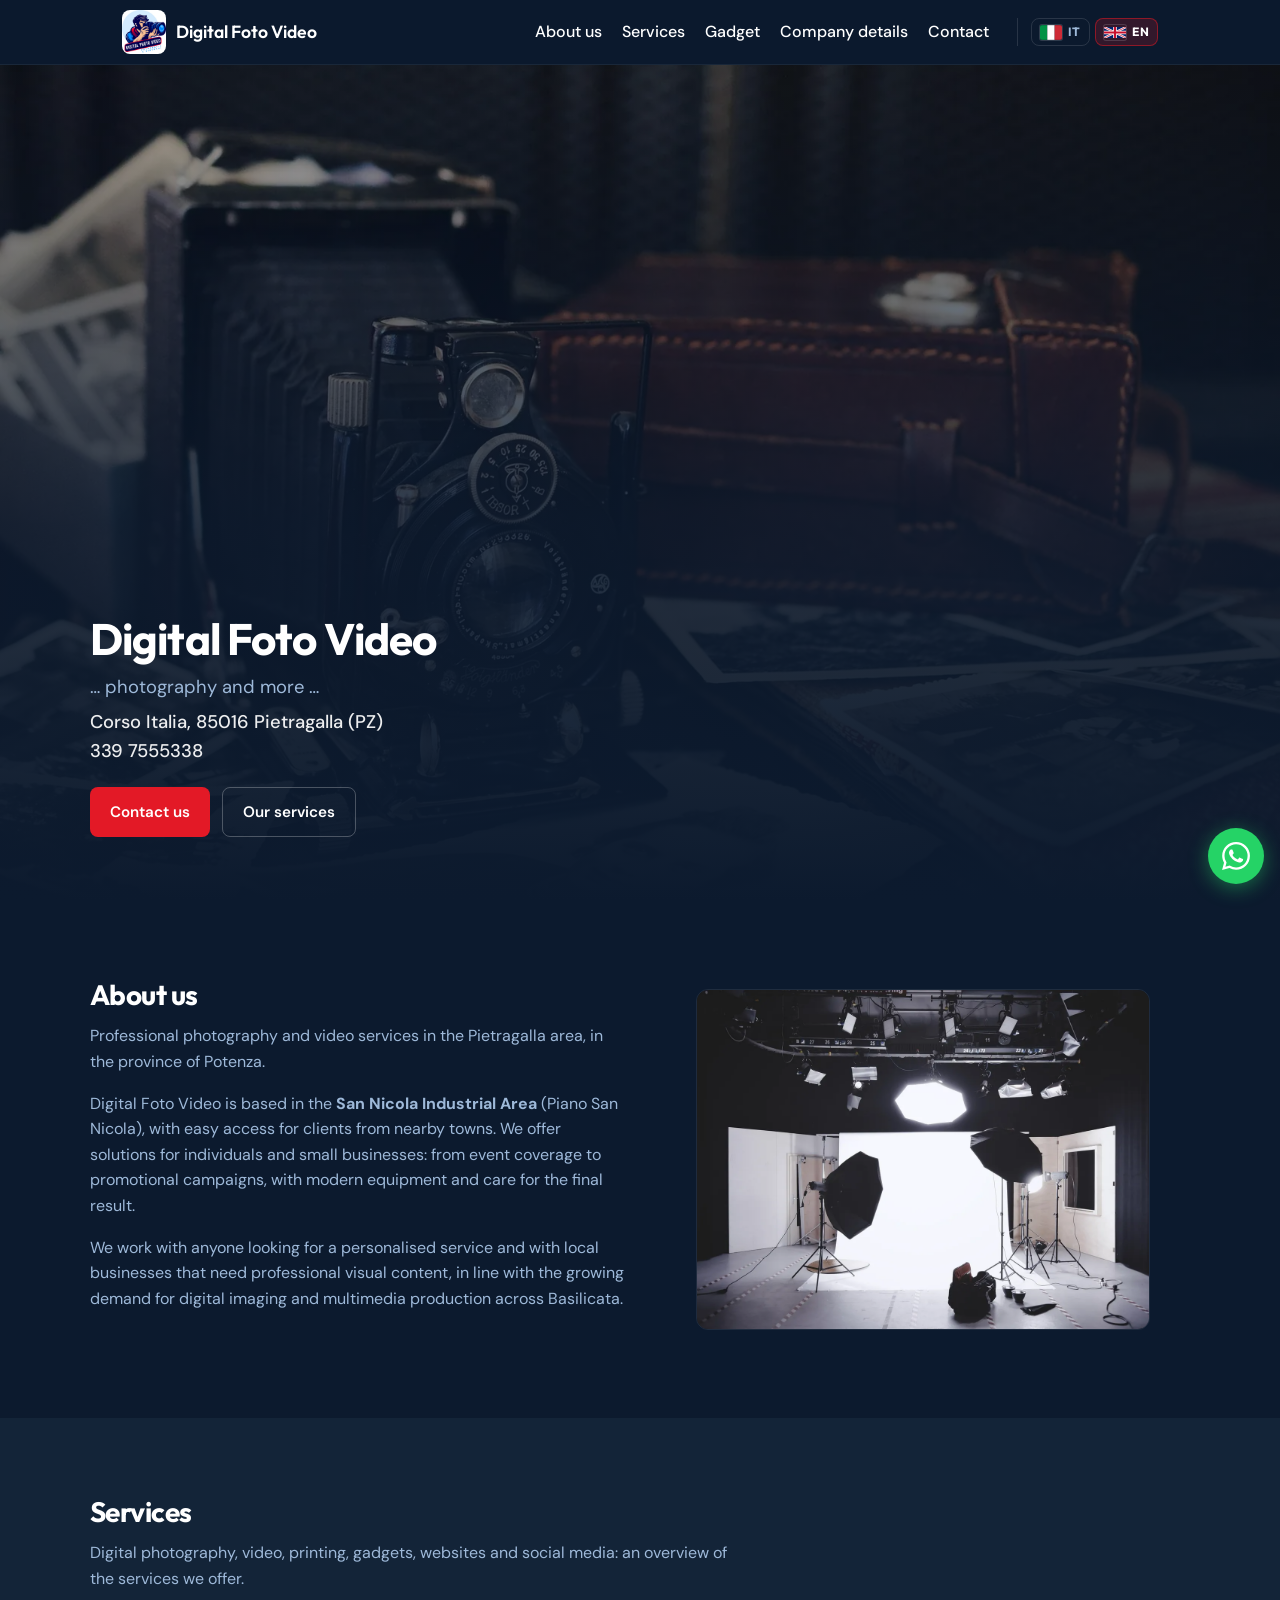
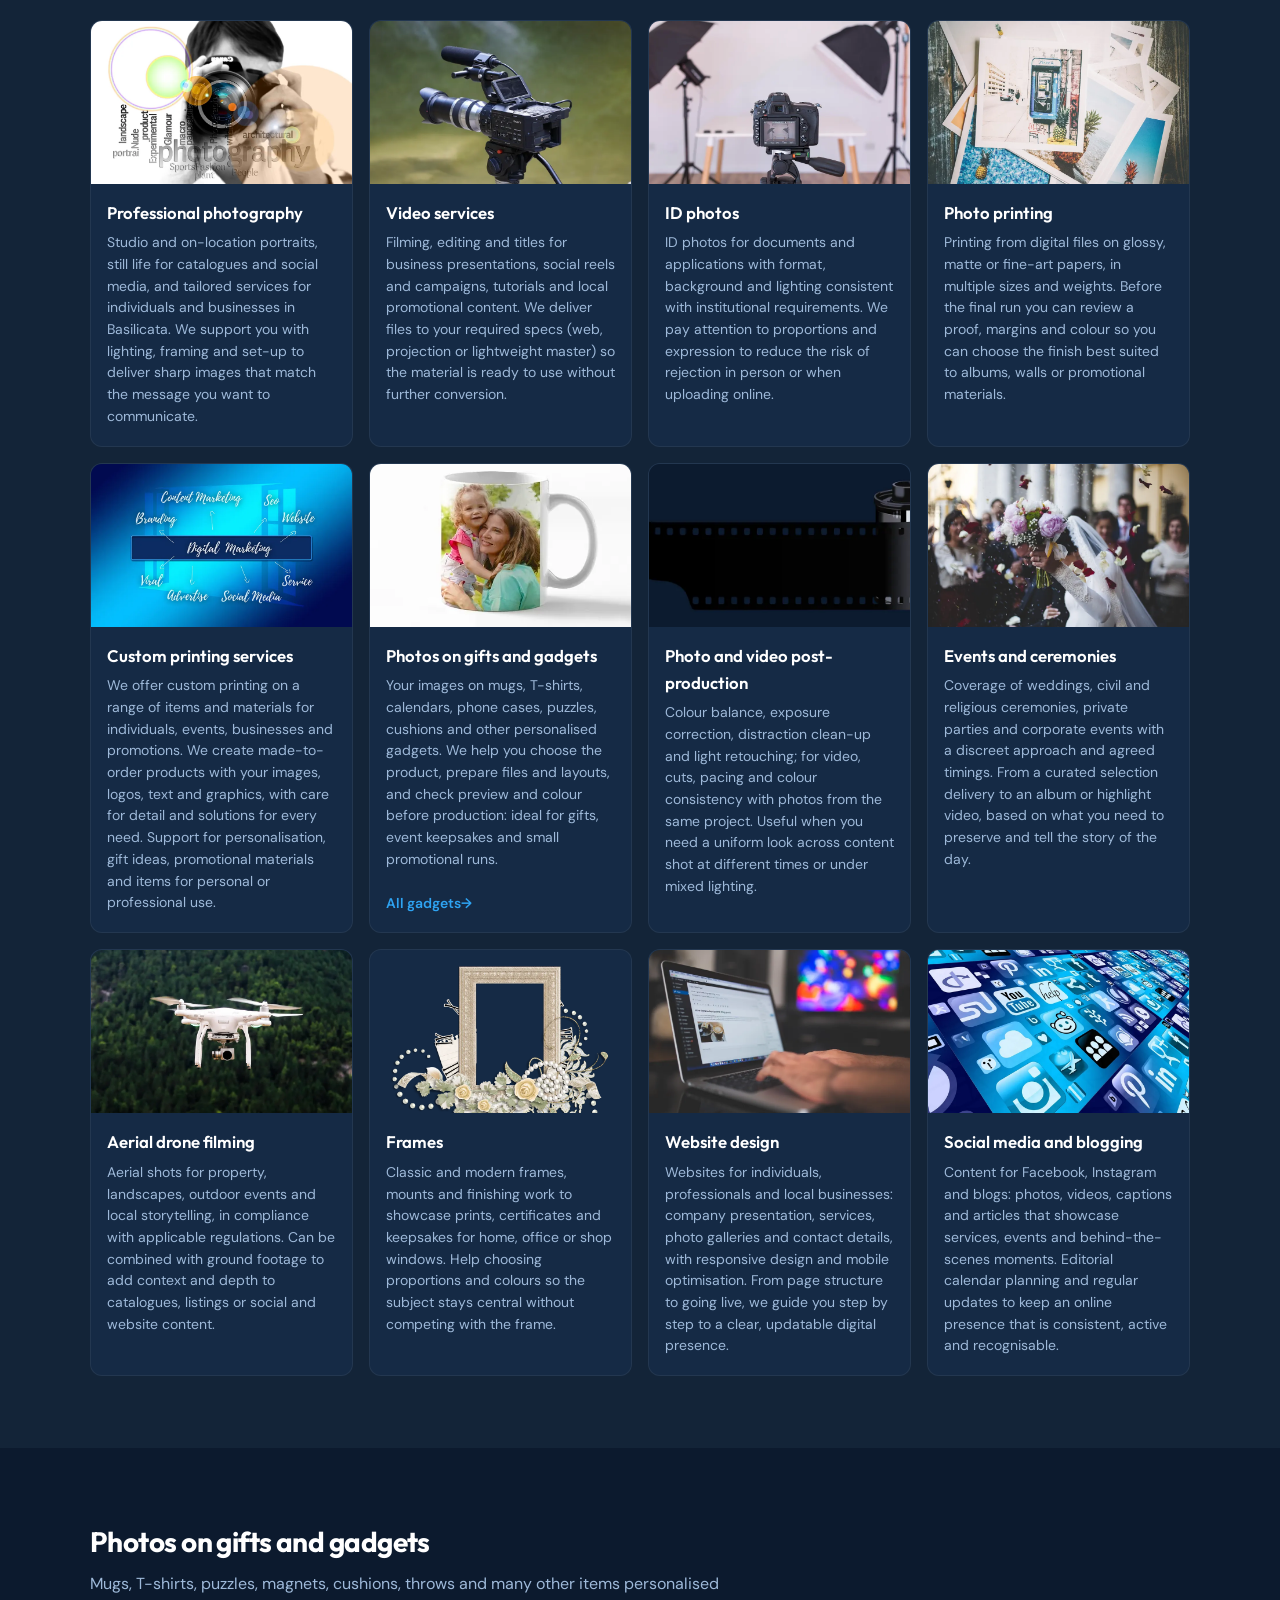
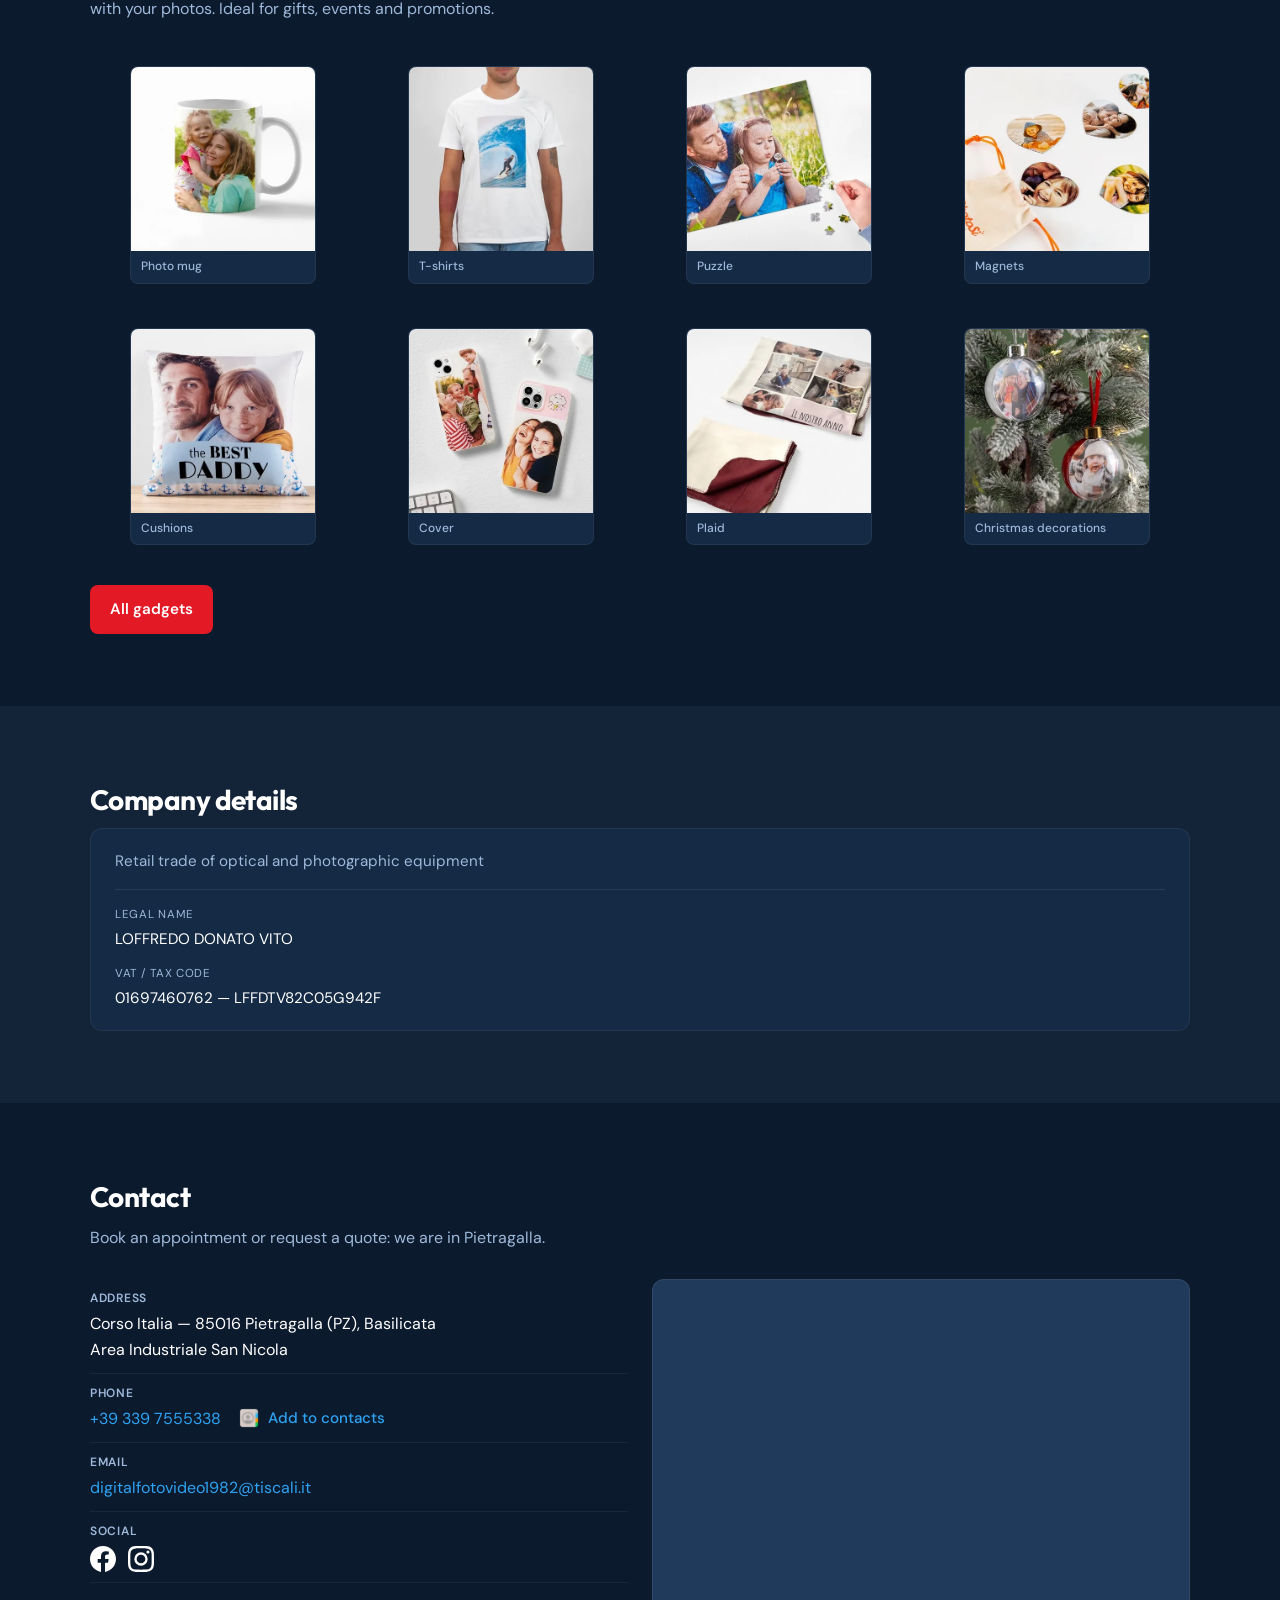
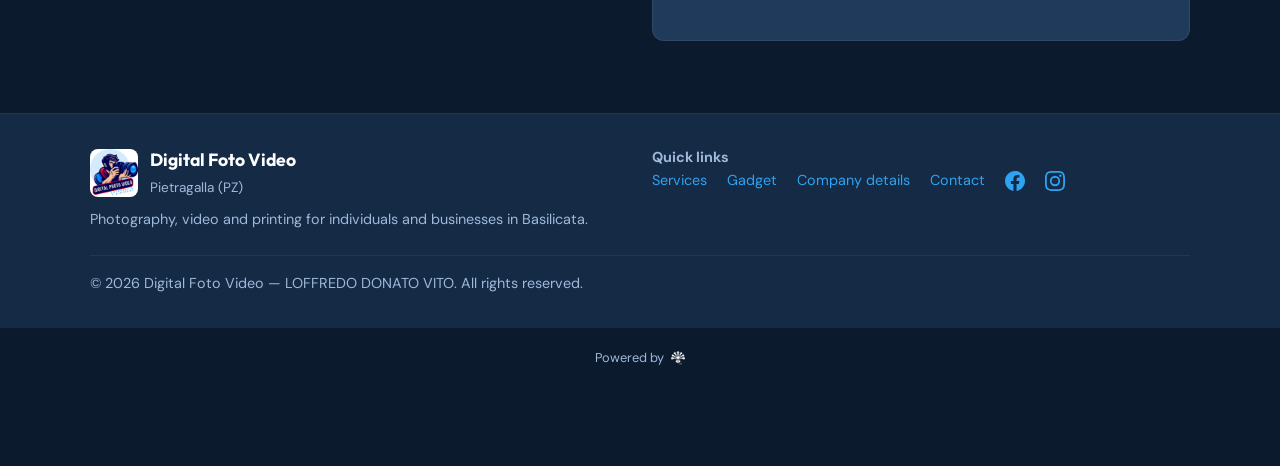
==== commit 9b635ba8: "feat: seo optimization" ====
--- a/index.html
+++ b/index.html
@@ -2,34 +2,35 @@
 <html lang="it">
   <head>
     <meta charset="utf-8" />
+    <script src="js/i18n.js"></script>
     <meta name="viewport" content="width=device-width, initial-scale=1" />
     <meta
       name="description"
-      content="Digital Foto Video a Pietragalla (PZ): fotografia professionale, video, fototessere, stampa foto, gadget personalizzati, siti web, gestione social e blogging, eventi, drone e cornici. Basilicata."
+      content="Digital Foto Video a Pietragalla (PZ): fotografo per matrimonio, fotografia professionale, video, fototessere, stampa foto, gadget personalizzati, siti web, gestione social e blogging, eventi, drone e cornici. Basilicata."
     />
     <meta
       name="keywords"
-      content="fotografia Pietragalla, video Potenza, fototessere Basilicata, stampa foto, gadget personalizzati, siti web, social media, blogging, eventi matrimonio, riprese drone, Digital Foto Video"
+      content="fotografo per matrimonio, fotografo matrimonio Potenza, fotografo matrimoni Potenza, fotografo matrimonio Basilicata, fotografo matrimonio Puglia, fotografo eventi Potenza, fotografo eventi Basilicata, fotografo eventi Puglia, fotografo professionista Potenza, fotografo professionista Basilicata, fotografo wedding Basilicata, wedding photographer Basilicata, wedding photographer Potenza, fotografo cerimonia Potenza, fotografo cerimonie Basilicata, fotografo feste Potenza, fotografo San Nicola di Pietragalla, fotografo matrimonio San Nicola di Pietragalla, fotografo eventi San Nicola di Pietragalla, fotografo Potenza e provincia, fotografo matrimonio provincia di Potenza, fotografo eventi provincia di Potenza, fotografo matrimonio Pietragalla, fotografo matrimonio Avigliano, fotografo matrimonio Acerenza, fotografo matrimonio Tolve, fotografo matrimonio Tito, fotografo matrimonio Picerno, fotografo matrimonio Melfi, fotografo matrimonio Venosa, fotografo matrimonio Rionero in Vulture, fotografo matrimonio reportage, fotografo matrimonio naturale, fotografo matrimonio emozionale, servizio fotografico matrimonio Potenza, Digital Foto Video, fotografia Pietragalla, video Potenza, fototessere, stampa foto, gadget personalizzati, siti web, social media"
     />
     <meta name="author" content="Digital Foto Video — Loffredo Donato Vito" />
     <meta name="robots" content="index, follow" />
     <meta name="geo.region" content="IT-PZ" />
-    <meta name="geo.placename" content="Pietragalla" />
-    <title>Digital Foto Video | Fotografia, video, gadget e siti web a Pietragalla (PZ)</title>
+    <meta name="geo.placename" content="San Nicola di Pietragalla" />
+    <title>Digital Foto Video | Fotografo per matrimonio, fotografia, video e gadget a Pietragalla (PZ)</title>
     <link rel="canonical" href="https://www.digitalfotovideo.eu/" />
 
     <meta property="og:type" content="website" />
     <meta property="og:url" content="https://www.digitalfotovideo.eu/" />
-    <meta property="og:title" content="Digital Foto Video — Fotografia, video e gadget a Pietragalla (PZ)" />
-    <meta property="og:description" content="Fotografia, video, stampa, gadget personalizzati, siti web e social per privati e attività in Basilicata." />
+    <meta property="og:title" content="Digital Foto Video | Fotografo per matrimonio, fotografia, video e gadget a Pietragalla (PZ)" />
+    <meta property="og:description" content="Digital Foto Video a Pietragalla (PZ): fotografo per matrimonio, fotografia professionale, video, fototessere, stampa foto, gadget personalizzati, siti web, gestione social e blogging, eventi, drone e cornici. Basilicata." />
     <meta property="og:image" content="https://www.digitalfotovideo.eu/assets/congerdesign-camera-711040_1920.jpg" />
-    <meta property="og:image:alt" content="Digital Foto Video — attrezzatura fotografica professionale" />
+    <meta property="og:image:alt" content="Digital Foto Video — fotografo matrimonio e eventi a Potenza" />
     <meta property="og:locale" content="it_IT" />
     <meta property="og:site_name" content="Digital Foto Video" />
 
     <meta name="twitter:card" content="summary_large_image" />
-    <meta name="twitter:title" content="Digital Foto Video — Pietragalla (PZ)" />
-    <meta name="twitter:description" content="Fotografia, video, stampa, gadget, siti web e social in Basilicata." />
+    <meta name="twitter:title" content="Digital Foto Video | Fotografo per matrimonio, fotografia, video e gadget a Pietragalla (PZ)" />
+    <meta name="twitter:description" content="Digital Foto Video a Pietragalla (PZ): fotografo per matrimonio, fotografia professionale, video, fototessere, stampa foto, gadget personalizzati, siti web, gestione social e blogging, eventi, drone e cornici. Basilicata." />
     <meta name="twitter:image" content="https://www.digitalfotovideo.eu/assets/congerdesign-camera-711040_1920.jpg" />
 
     <link rel="icon" href="assets/logo.png" type="image/png" sizes="any" />
@@ -51,7 +52,7 @@
           "@id": "https://www.digitalfotovideo.eu/#business",
           "name": "Digital Foto Video",
           "alternateName": "LOFFREDO DONATO VITO",
-          "description": "Fotografia, video, stampa, gadget personalizzati, siti web e gestione social a Pietragalla (PZ), Basilicata.",
+          "description": "Digital Foto Video a Pietragalla (PZ): fotografo per matrimonio, fotografia professionale, video, fototessere, stampa foto, gadget personalizzati, siti web, gestione social e blogging, eventi, drone e cornici. Basilicata.",
           "url": "https://www.digitalfotovideo.eu/",
           "telephone": "+393397555338",
           "email": "digitalfotovideo1982@tiscali.it",
@@ -73,8 +74,11 @@
           },
           "areaServed": [
             { "@type": "City", "name": "Pietragalla" },
+            { "@type": "City", "name": "Potenza" },
+            { "@type": "City", "name": "Matera" },
             { "@type": "AdministrativeArea", "name": "Provincia di Potenza" },
-            { "@type": "AdministrativeArea", "name": "Basilicata" }
+            { "@type": "AdministrativeArea", "name": "Basilicata" },
+            { "@type": "AdministrativeArea", "name": "Puglia" }
           ],
           "sameAs": [
             "https://www.facebook.com/share/1JYUGYu3Wt/",
@@ -84,6 +88,8 @@
             "@type": "OfferCatalog",
             "name": "Servizi Digital Foto Video",
             "itemListElement": [
+              { "@type": "Offer", "itemOffered": { "@type": "Service", "name": "Fotografo matrimonio Potenza", "url": "https://www.digitalfotovideo.eu/fotografo-matrimonio-potenza/" } },
+              { "@type": "Offer", "itemOffered": { "@type": "Service", "name": "Fotografo eventi Potenza", "url": "https://www.digitalfotovideo.eu/fotografo-eventi-potenza/" } },
               { "@type": "Offer", "itemOffered": { "@type": "Service", "name": "Fotografia professionale" } },
               { "@type": "Offer", "itemOffered": { "@type": "Service", "name": "Servizi video" } },
               { "@type": "Offer", "itemOffered": { "@type": "Service", "name": "Fototessere" } },
@@ -147,8 +153,30 @@
             <li><a href="index.html#chi-siamo">Chi siamo</a></li>
             <li><a href="index.html#servizi">Servizi</a></li>
             <li><a href="index.html#gadget">Gadget</a></li>
+            <li><a href="index.html#dati-aziendali">Dati aziendali</a></li>
             <li><a href="index.html#contatti">Contatti</a></li>
-            <li><a href="index.html#dati-aziendali">Dati aziendali</a></li>
+          
+            <li class="lang-switch" role="group" aria-label="Lingua">
+              <a class="lang-btn is-active" href="index.html" data-lang="it" hreflang="it" lang="it" title="Italiano" aria-current="true">
+                <svg class="lang-flag" viewBox="0 0 3 2" width="22" height="15" aria-hidden="true" focusable="false">
+                  <rect width="1" height="2" x="0" fill="#009246"/>
+                  <rect width="1" height="2" x="1" fill="#fff"/>
+                  <rect width="1" height="2" x="2" fill="#ce2b37"/>
+                </svg>
+                <span class="lang-code">IT</span>
+              </a>
+              <a class="lang-btn" href="en/index.html" data-lang="en" hreflang="en" lang="en" title="English">
+                <svg class="lang-flag" viewBox="0 0 60 30" width="22" height="15" aria-hidden="true" focusable="false">
+                  <clipPath id="s-it"><path d="M0,0 v30 h60 v-30 z"/></clipPath>
+                  <path d="M0,0 v30 h60 v-30 z" fill="#012169"/>
+                  <path d="M0,0 L60,30 M60,0 L0,30" stroke="#fff" stroke-width="6" clip-path="url(#s-it)"/>
+                  <path d="M0,0 L60,30 M60,0 L0,30" stroke="#C8102E" stroke-width="2" clip-path="url(#s-it)"/>
+                  <path d="M30,0 v30 M0,15 h60" stroke="#fff" stroke-width="10"/>
+                  <path d="M30,0 v30 M0,15 h60" stroke="#C8102E" stroke-width="6"/>
+                </svg>
+                <span class="lang-code">EN</span>
+              </a>
+            </li>
           </ul>
         </div>
       </nav>
@@ -188,18 +216,18 @@
           <div class="intro-text">
             <h2 class="section-title">Chi siamo</h2>
             <p class="section-lead">
-              Servizi professionali di fotografia e video nell’area di Pietragalla, in provincia di Potenza.
+              Fotografo professionista a Potenza e provincia: matrimonio, eventi e servizi fotografici da San Nicola di Pietragalla.
             </p>
             <p>
-              Digital Foto Video opera presso l’<strong>Area Industriale San Nicola</strong> (Piano San Nicola),
-              con facile accesso per i clienti dei comuni vicini. Offriamo soluzioni per privati e piccole imprese:
-              dalla copertura di eventi alle campagne promozionali, con attrezzature moderne e attenzione al
-              risultato finale.
+              Digital Foto Video opera presso l’<strong>Area Industriale San Nicola</strong> a
+              <strong>San Nicola di Pietragalla</strong>, con facile accesso per i clienti di Pietragalla, Potenza e dei comuni
+              vicini. Offriamo soluzioni per privati e piccole imprese: dalla copertura di matrimoni ed eventi alle
+              campagne promozionali, con attrezzature moderne e attenzione al risultato finale.
             </p>
             <p>
-              Ci rivolgiamo a chi cerca un servizio personalizzato e a realtà locali che necessitano di materiale
-              visivo professionale, in linea con la crescente domanda di immagine digitale e produzione multimediale
-              nel territorio lucano.
+              Ci rivolgiamo a chi cerca un servizio personalizzato in Basilicata — e, su richiesta, anche in Puglia —
+              con materiale visivo professionale, coerente con la domanda di immagine digitale e produzione multimediale
+              nel territorio.
             </p>
           </div>
           <figure class="intro-media">
@@ -328,7 +356,7 @@
             </article>
             <article class="service-card" id="servizio-cornici">
               <img
-                src="assets/canvas-ai-generated-9268102_1920.webp"
+                src="assets/chukovskaya-frame-3165816_1920.webp"
                 alt="Cornice decorativa in stile classico su sfondo scuro"
                 width="400"
                 height="250"
@@ -415,6 +443,27 @@
           </p>
         </div>
       </section>
+    
+      <section class="section bg-alt" id="dati-aziendali">
+        <div class="section-inner">
+          <h2 class="section-title">Dati aziendali</h2>
+          <div class="dati-box">
+            <p class="dati-attivita">Commercio al dettaglio di materiale per ottica e fotografia</p>
+            <dl>
+              <div>
+                <dt>Ragione sociale</dt>
+                <dd>LOFFREDO DONATO VITO</dd>
+              </div>
+              <div>
+                <dt>Partita IVA / Codice fiscale</dt>
+                <dd>01697460762 — LFFDTV82C05G942F</dd>
+              </div>
+            </dl>
+          </div>
+        </div>
+      </section>
+
+
 
       <section class="section" id="contatti">
         <div class="section-inner">
@@ -501,25 +550,6 @@
           </div>
         </div>
       </section>
-
-      <section class="section bg-alt" id="dati-aziendali">
-        <div class="section-inner">
-          <h2 class="section-title">Dati aziendali</h2>
-          <div class="dati-box">
-            <p class="dati-attivita">Commercio al dettaglio di materiale per ottica e fotografia</p>
-            <dl>
-              <div>
-                <dt>Ragione sociale</dt>
-                <dd>LOFFREDO DONATO VITO</dd>
-              </div>
-              <div>
-                <dt>Partita IVA / Codice fiscale</dt>
-                <dd>01697460762 — LFFDTV82C05G942F</dd>
-              </div>
-            </dl>
-          </div>
-        </div>
-      </section>
     </main>
 
     <footer class="site-footer">
@@ -539,8 +569,8 @@
           <nav class="footer-links" aria-label="Piè di pagina">
             <a href="index.html#servizi">Servizi</a>
             <a href="gadgets.html">Gadget</a>
+            <a href="index.html#dati-aziendali">Dati aziendali</a>
             <a href="index.html#contatti">Contatti</a>
-            <a href="index.html#dati-aziendali">Dati aziendali</a>
             <a
               class="footer-social"
               href="https://www.facebook.com/share/1JYUGYu3Wt/"
@@ -548,7 +578,6 @@
               target="_blank"
               aria-label="Social — Facebook Digital Foto Video"
             >
-              <span>Facebook</span>
               <svg class="icon-facebook" viewBox="0 0 24 24" width="20" height="20" aria-hidden="true">
                 <path
                   fill="currentColor"
@@ -563,7 +592,6 @@
               target="_blank"
               aria-label="Social — Instagram Digital Foto Video"
             >
-              <span>Instagram</span>
               <svg class="icon-instagram" viewBox="0 0 24 24" width="20" height="20" aria-hidden="true">
                 <path
                   fill="currentColor"
--- a/css/styles.css
+++ b/css/styles.css
@@ -166,6 +166,119 @@
   white-space: nowrap;
   overflow: hidden;
   text-overflow: ellipsis;
+}
+
+/* Language switcher (flags) */
+.lang-switch {
+  display: flex;
+  align-items: center;
+  gap: 0.35rem;
+  list-style: none;
+  margin: 0;
+  padding: 0.5rem 0 0;
+}
+
+.lang-btn {
+  display: inline-flex;
+  align-items: center;
+  gap: 0.35rem;
+  padding: 0.35rem 0.5rem;
+  border-radius: var(--radius-sm);
+  border: 1px solid rgba(255, 255, 255, 0.12);
+  color: var(--text-muted);
+  text-decoration: none;
+  font-size: 0.75rem;
+  font-weight: 700;
+  letter-spacing: 0.04em;
+  line-height: 1;
+  min-height: auto;
+}
+
+.site-nav-list > .lang-switch {
+  border-bottom: none;
+}
+
+.site-nav-list > .lang-switch > .lang-btn {
+  display: inline-flex;
+  align-items: center;
+  justify-content: center;
+  gap: 0.35rem;
+  min-height: auto;
+  padding: 0.35rem 0.5rem;
+  margin: 0;
+  border: 1px solid rgba(255, 255, 255, 0.12);
+  border-radius: var(--radius-sm);
+  font-size: 0.75rem;
+  font-weight: 700;
+  letter-spacing: 0.04em;
+  color: var(--text-muted);
+}
+
+.site-nav-list > .lang-switch > .lang-btn:hover,
+.site-nav-list > .lang-switch > .lang-btn:focus-visible {
+  color: var(--text);
+  border-color: var(--link);
+  text-decoration: none;
+}
+
+.site-nav-list > .lang-switch > .lang-btn.is-active {
+  color: var(--text);
+  border-color: var(--accent-border);
+  background: var(--accent-soft);
+}
+
+.lang-btn:hover,
+.lang-btn:focus-visible {
+  color: var(--text);
+  border-color: var(--link);
+  text-decoration: none;
+}
+
+.lang-btn.is-active {
+  color: var(--text);
+  border-color: var(--accent-border);
+  background: var(--accent-soft);
+}
+
+.lang-flag {
+  display: block;
+  width: 22px;
+  height: 15px;
+  border-radius: 2px;
+  box-shadow: 0 0 0 1px rgba(255, 255, 255, 0.15);
+  flex-shrink: 0;
+}
+
+.lang-code {
+  font-family: var(--font-display);
+}
+
+@media (min-width: 900px) {
+  .lang-switch {
+    padding: 0;
+    margin-left: 0.5rem;
+    border-left: 1px solid rgba(255, 255, 255, 0.12);
+    padding-left: 0.85rem;
+  }
+
+  .site-nav-list > .lang-switch {
+    border-bottom: none;
+  }
+}
+
+@media (max-width: 899px) {
+  .lang-switch {
+    justify-content: flex-start;
+    padding: 1rem 0 0.35rem;
+    border-top: 1px solid rgba(255, 255, 255, 0.1);
+    margin-top: 0.35rem;
+  }
+
+  .lang-btn {
+    min-height: 2.75rem;
+    padding: 0.65rem 0.75rem;
+    font-size: 0.85rem;
+  }
 }
 
 .nav-menu-state {
@@ -752,14 +865,17 @@
 .footer-social {
   display: inline-flex;
   align-items: center;
-  gap: 0.4rem;
+  justify-content: center;
   color: var(--link);
   text-decoration: none;
+  line-height: 0;
 }
 
 .footer-social:hover,
 .footer-social:focus-visible {
-  text-decoration: underline;
+  color: var(--text);
+  text-decoration: none;
+  opacity: 0.85;
 }
 
 .dati-attivita {
@@ -1240,3 +1356,68 @@
   line-height: 1.3;
   color: var(--text-muted);
 }
+
+/* SEO landing / home blocks */
+.seo-blocks {
+  display: grid;
+  gap: 1.25rem;
+}
+
+@media (min-width: 700px) {
+  .seo-blocks {
+    grid-template-columns: repeat(2, 1fr);
+    gap: 1.5rem;
+  }
+}
+
+.seo-block {
+  padding: 1.15rem 1.2rem;
+  border: 1px solid rgba(255, 255, 255, 0.08);
+  border-radius: var(--radius);
+  background: var(--bg-elevated);
+}
+
+.seo-block-title {
+  font-family: var(--font-display);
+  font-size: 1.05rem;
+  font-weight: 600;
+  margin: 0 0 0.5rem;
+}
+
+.seo-block p {
+  margin: 0 0 0.85rem;
+  color: var(--text-muted);
+  font-size: 0.9rem;
+  line-height: 1.55;
+}
+
+.seo-link-list {
+  margin: 0;
+  padding-left: 1.2rem;
+  color: var(--text-muted);
+}
+
+.seo-link-list li {
+  margin-bottom: 0.45rem;
+}
+
+.seo-link-list--inline {
+  list-style: none;
+  padding: 1.25rem 0 0;
+  margin: 1.25rem 0 0;
+  border-top: 1px solid rgba(255, 255, 255, 0.08);
+  display: flex;
+  flex-wrap: wrap;
+  gap: 0.65rem 1.25rem;
+}
+
+.seo-link-list--inline li {
+  margin: 0;
+}
+
+.landing-cta {
+  display: flex;
+  flex-wrap: wrap;
+  gap: 0.75rem;
+  margin-top: 1.5rem;
+}
